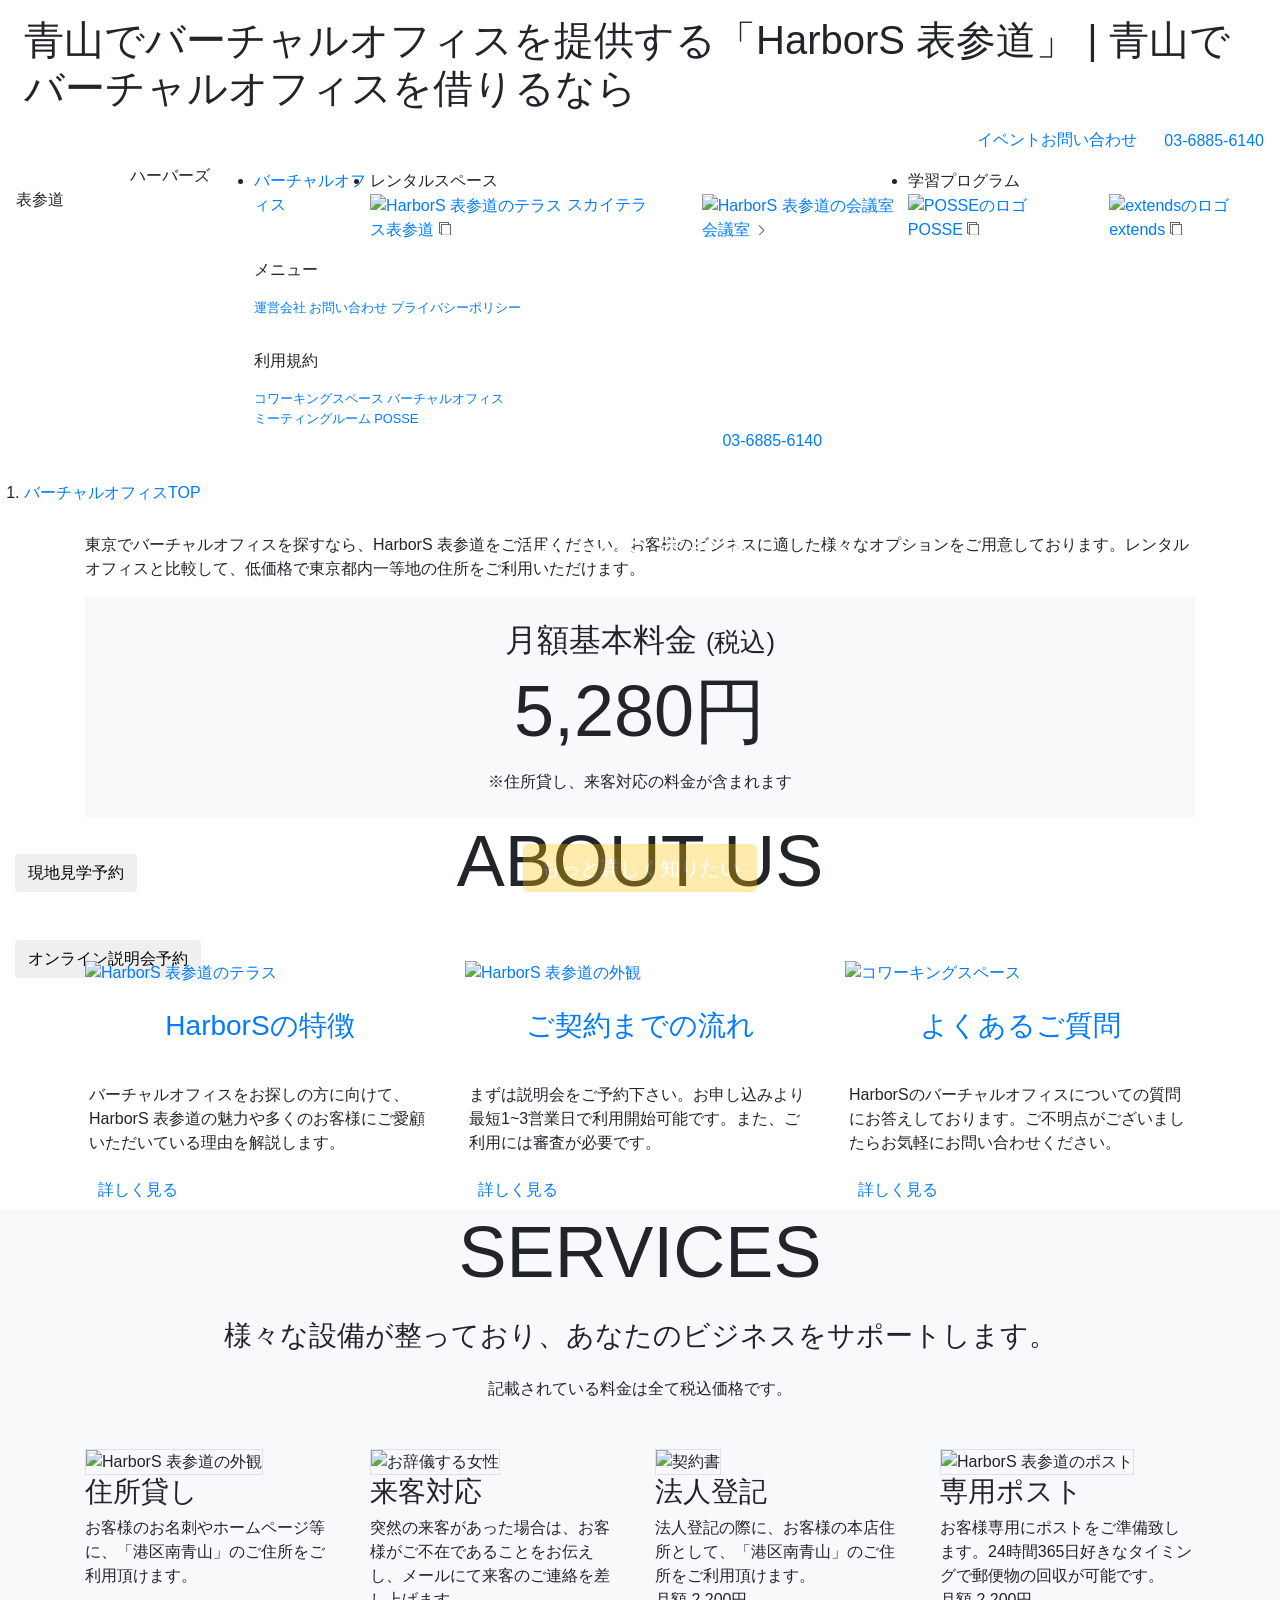
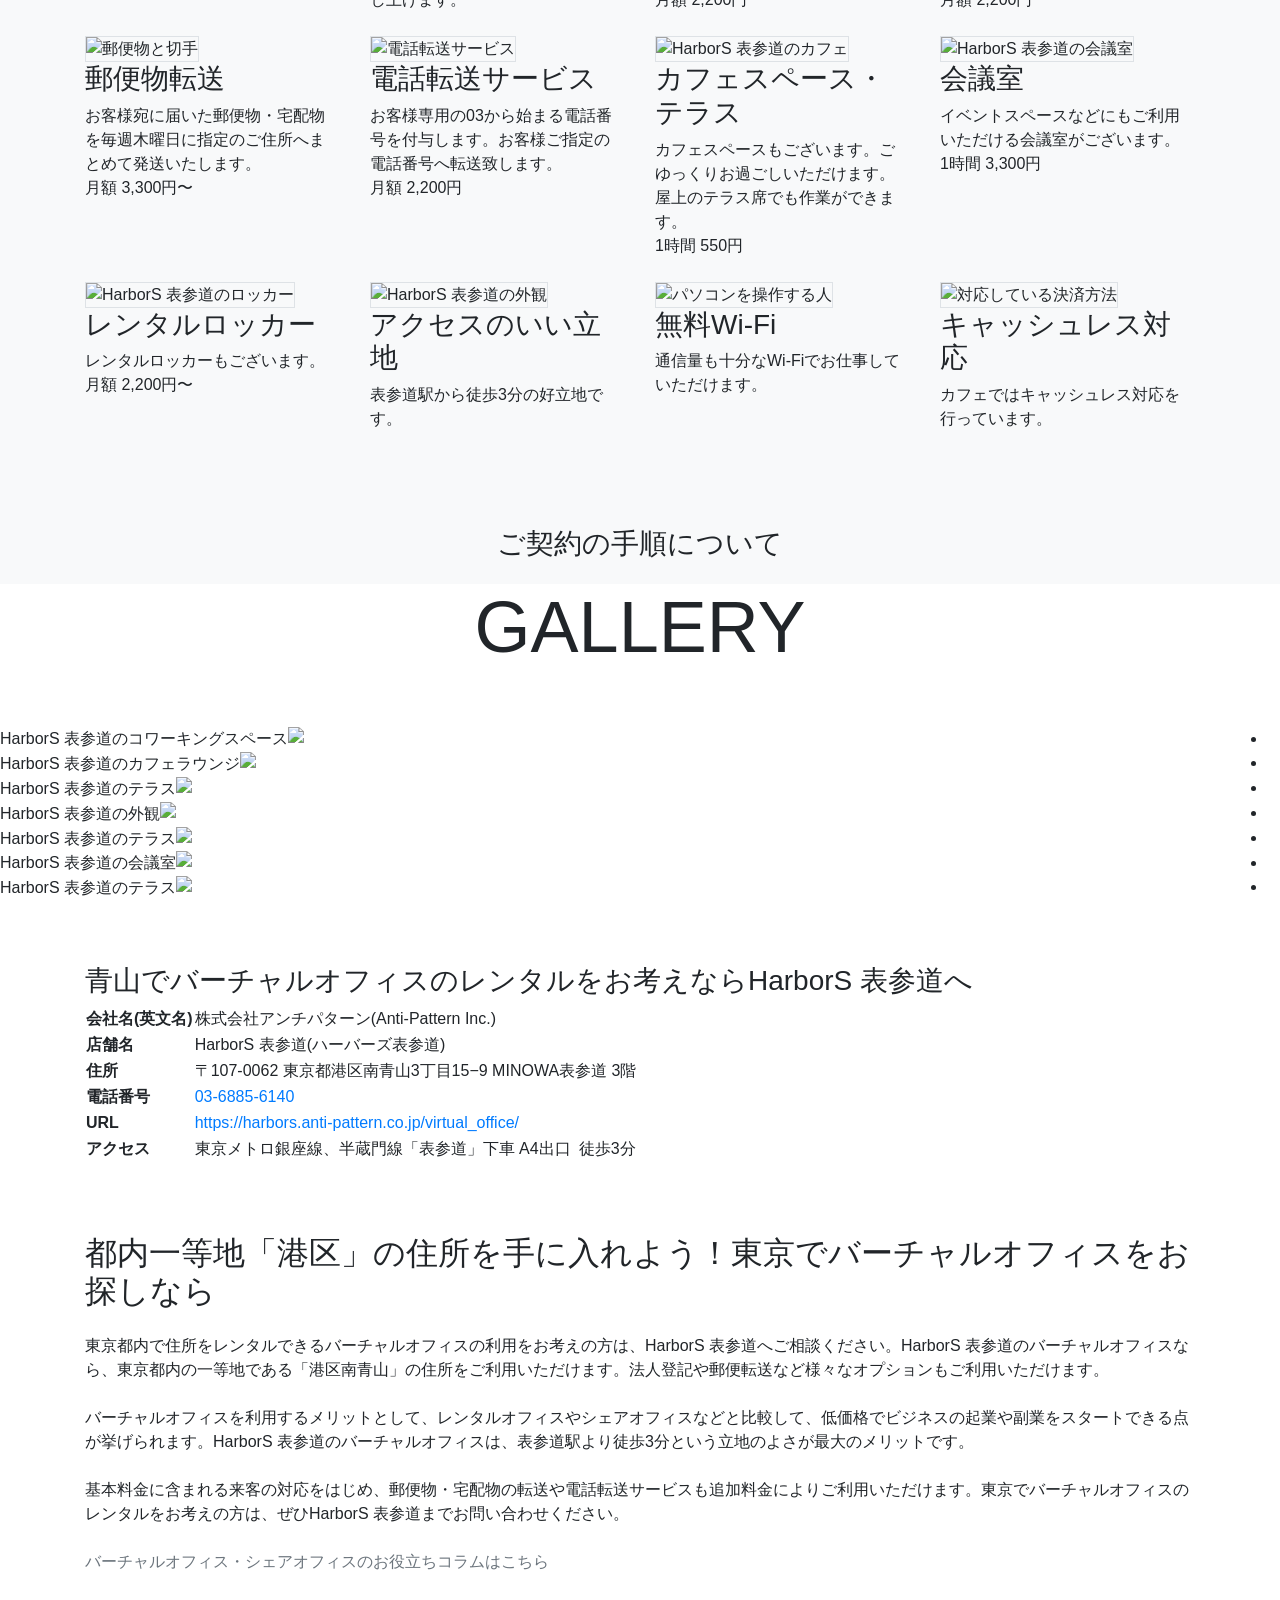
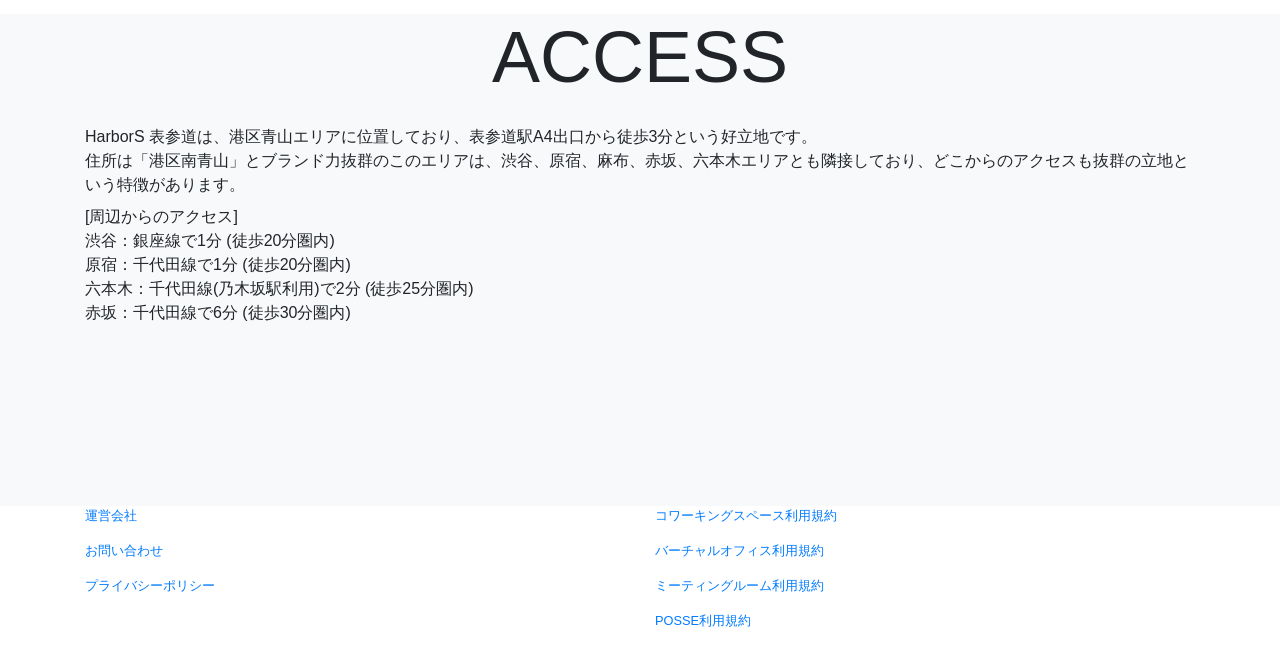
==== docs/virtual_office/index.html @ 0031cee5 "#354 ヘッダーの背景透過" ====
<!DOCTYPE html>
<html>
  <head
    prefix="og: http://ogp.me/ns# fb: http://ogp.me/ns/fb# article: http://ogp.me/ns/article#"
  >
    <meta charset="UTF-8">
    <title>バーチャルオフィスを青山でお探しなら | HarborS 表参道</title>
    <meta
      name="description"
      content="表参道駅から徒歩3分。東京都港区青山という抜群の立地に相応しいお洒落で洗練されたバーチャルオフィス。立地に加え、価格やサービスの豊富さなど総合力の高さでは東京都内でも屈指のバーチャルオフィスであると自負しています。貸し会議室、カフェスペース、テラス席を完備しているため、必要に応じてご利用いただけます。スタッフが常駐しており、住所貸し出し、法人登記、郵便物転送、専用ポスト、カフェ利用、会議室利用、コピー機利用と様々なサービスを提供しています。現地見学に加えオンラインでの説明会も実施中です。"
    >
    <meta
      name="viewport"
      content="width=device-width, initial-scale=1, shrink-to-fit=no"
    >

    <meta name="twitter:card" content="summary_large_image">
    <meta name="twitter:site" content="@harbors_sh">
    <meta
      property="og:url"
      content="https://harbors.anti-pattern.co.jp/virtual_office/"
    >
    <meta
      property="og:title"
      content="バーチャルオフィスを青山でお探しなら | HarborS 表参道"
    >
    <meta property="og:type" content="website">
    <meta
      property="og:description"
      content="表参道駅から徒歩3分。東京都港区青山という抜群の立地に相応しいお洒落で洗練されたバーチャルオフィス。立地に加え、価格やサービスの豊富さなど総合力の高さでは東京都内でも屈指のバーチャルオフィスであると自負しています。貸し会議室、カフェスペース、テラス席を完備しているため、必要に応じてご利用いただけます。スタッフが常駐しており、住所貸し出し、法人登記、郵便物転送、専用ポスト、カフェ利用、会議室利用、コピー機利用と様々なサービスを提供しています。現地見学に加えオンラインでの説明会も実施中です。"
    >
    <meta
      property="og:image"
      content="https://harbors.anti-pattern.co.jp/img/ogimg.png"
    >
    <meta property="fb:app_id" content="621479295258516">
    <!-- スタイルシートはここから -->
    <link
      rel="stylesheet"
      rel="preload"
      type="text/css"
      href="/css/slick.css"
      as="style"
    >
    <link
      rel="stylesheet"
      rel="preload"
      href="https://stackpath.bootstrapcdn.com/bootstrap/4.2.1/css/bootstrap.min.css"
      integrity="sha384-GJzZqFGwb1QTTN6wy59ffF1BuGJpLSa9DkKMp0DgiMDm4iYMj70gZWKYbI706tWS"
      crossorigin="anonymous"
      as="style"
    >
    <link
      rel="stylesheet"
      rel="preload"
      href="https://use.fontawesome.com/releases/v5.5.0/css/all.css"
      integrity="sha384-B4dIYHKNBt8Bc12p+WXckhzcICo0wtJAoU8YZTY5qE0Id1GSseTk6S+L3BlXeVIU"
      crossorigin="anonymous"
      as="style"
    >
    <link rel="stylesheet" rel="preload" href="/css/style.css" as="style">
    <link rel="stylesheet" rel="preload" href="/css/header.css" as="style">
    <link
      rel="stylesheet"
      rel="preload"
      href="https://fonts.googleapis.com/css?family=Comfortaa:500"
      as="font"
    >
    <link
      rel="stylesheet"
      rel="preload"
      href="https://cdnjs.cloudflare.com/ajax/libs/tempusdominus-bootstrap-4/5.0.1/css/tempusdominus-bootstrap-4.min.css"
      as="style"
    >
    <link rel="shortcut icon" href="/img/logo.png">

    <!-- Google Tag Manager -->
    <script>
      (function (w, d, s, l, i) {
        w[l] = w[l] || [];
        w[l].push({ "gtm.start": new Date().getTime(), event: "gtm.js" });
        var f = d.getElementsByTagName(s)[0],
          j = d.createElement(s),
          dl = l != "dataLayer" ? "&l=" + l : "";
        j.async = true;
        j.src = "https://www.googletagmanager.com/gtm.js?id=" + i + dl;
        f.parentNode.insertBefore(j, f);
      })(window, document, "script", "dataLayer", "GTM-NFP7GS5");
    </script>
    <!-- End Google Tag Manager -->

    <!-- Global site tag (gtag.js) - Google Analytics -->
    <script
      async
      src="https://www.googletagmanager.com/gtag/js?id=UA-150157952-1"
    ></script>
    <script>
      window.dataLayer = window.dataLayer || [];
      function gtag() {
        dataLayer.push(arguments);
      }
      gtag("js", new Date());
      gtag("config", "UA-150157952-1");
      gtag("config", "AW-701518947");
      function countClickByGa() {
        gtag("event", "click", {
          event_category: "virtual_office",
          event_label: "open_form",
          value: 1,
        });
      }
    </script>
  </head>

  <body id="top">
    <header id="header">
      <h1 class="h-tit mx-4 mt-0 my-3">
        青山でバーチャルオフィスを提供する「HarborS 表参道」 |
        青山でバーチャルオフィスを借りるなら
      </h1>
      <div class="header-container d-flex justify-content-between ja mx-3">
        <div class="header-left">
          <a href="/" class="d-inline-block">
            <svg id="logo" xmlns="http://www.w3.org/2000/svg" width="109.931" height="53" viewBox="0 0 109.931 53" class="header-logo">
              <g id="レイヤー_1" data-name="レイヤー 1">
                <path id="パス_1" data-name="パス 1" d="M193.611,53.18v3.637H180.747c-1.786,0-3.131.592-3.768,2.353a3.535,3.535,0,0,0,3.266,4.952c2.654.09,5.348,0,8.027.04,4.39.09,7.4,2.835,7.636,6.883.251,4.269-2.508,7.821-6.858,8.057-5.253.286-10.535.065-15.944.065V75.354h6.02c3.08,0,6.156.055,9.231-.04a3.41,3.41,0,0,0,3.366-3.718,3.351,3.351,0,0,0-3.346-3.512c-2.6-.1-5.218,0-7.826-.045-4.952-.06-8-2.95-7.982-7.525,0-4.47,3.236-7.49,8.082-7.525,4.144-.025,8.293,0,12.442,0A2.288,2.288,0,0,1,193.611,53.18Z" transform="translate(-85.993 -26.399)" fill="#fff"/>
                <path id="パス_2" data-name="パス 2" d="M22.807,79.128H18.713V68.171H4.355V79.037H0V53.125H4.169V64.077H18.643v-11h4.164Z" transform="translate(0 -26.45)" fill="#fff"/>
                <path id="パス_3" data-name="パス 3" d="M76.2,19.666,73.86,17.659,89.548,0c6.652,5.855,13.26,11.659,20.017,17.609l-7.856,8.845-2.328-2.007,5.744-6.522-3.406-3.115-5.845,6.522-2.328-2.007,5.81-6.557L95.844,9.733l-5.8,6.472-2.293-2.037L93.5,7.646,89.819,4.39Z" transform="translate(-36.805)" fill="#fff"/>
                <path id="パス_4" data-name="パス 4" d="M98.181,66.33h3.055v8.759a19.176,19.176,0,0,1,2.574-.717,5.554,5.554,0,0,1,6.427,4.841A5.965,5.965,0,0,1,105,86.006c-3.632.4-6.672-1.766-6.783-5.132C98.071,76.1,98.181,71.307,98.181,66.33Zm9.061,13.927a3.01,3.01,0,0,0-3.01-3.09,2.895,2.895,0,0,0-2.97,2.865,2.86,2.86,0,0,0,2.85,3.161,2.92,2.92,0,0,0,3.131-2.935Z" transform="translate(-48.905 -33.053)" fill="#fff"/>
                <path id="パス_5" data-name="パス 5" d="M63.837,93.5c-2.278.161-4.34.391-6.4.421a5.424,5.424,0,0,1-5.679-5.453,6.02,6.02,0,0,1,5.519-6.221c3.467-.271,6.321,1.841,6.522,5.017C63.952,89.291,63.837,91.357,63.837,93.5ZM57.9,91.1a3.012,3.012,0,1,0-3.123-2.9A3.012,3.012,0,0,0,57.9,91.1Z" transform="translate(-25.788 -40.973)" fill="#fff"/>
                <path id="パス_6" data-name="パス 6" d="M132.78,93.949c-3.562,0-6.02-2.333-6.02-5.774a5.95,5.95,0,0,1,6.186-5.935,5.753,5.753,0,0,1,5.975,5.9,6.02,6.02,0,0,1-6.141,5.81Zm3.01-5.87a2.87,2.87,0,0,0-3.01-3.01,3.01,3.01,0,1,0,.03,6.02,2.87,2.87,0,0,0,2.965-3.01Z" transform="translate(-63.166 -40.981)" fill="#fff"/>
                <path id="パス_7" data-name="パス 7" d="M82.169,94.144c0-2.784-.14-5.3.045-7.8.171-2.358,2.077-3.547,5.087-3.361V85.44c-2.077.151-2.182,1.635-2.087,3.341s0,3.311,0,5.2Z" transform="translate(-40.921 -41.341)" fill="#fff"/>
                <path id="パス_8" data-name="パス 8" d="M161.712,83.219v2.463c-1.931,0-2.358,1.169-2.243,2.885s.03,3.582.03,5.519h-2.915c0-2.7-.181-5.363.055-7.982C156.845,83.871,158.952,82.793,161.712,83.219Z" transform="translate(-77.995 -41.423)" fill="#fff"/>
              </g>
            </svg>
          </a>
          <span>ハーバーズ<br class="d-none d-md-block d-lg-none">表参道</span>
        </div>
        <div class="header-right">
          <div class="nav-toggle">
            <span></span>
            <span></span>
            <span></span>
          </div>
          <nav class="nav-menu">
            <ul class="header-upper-right d-md-flex justify-content-end">
              <p class="d-block d-md-none en">Information</p>
              <li class="d-inline d-md-block"><a href="/events/">イベント</a></li>
              <li class="d-none d-md-block"><a href="/contacts/">お問い合わせ</a></li>
              <li class="d-none d-md-block">
                <a href="tel: 0368856140">
                  <svg xmlns="http://www.w3.org/2000/svg" width="18.495" height="18.443" viewBox="0 0 18.495 18.443" class="header-logo mr-1">
                    <g id="tel-icon" transform="translate(-1479.867 -1076.324)" style="isolation: isolate">
                      <g id="グループ_1" data-name="グループ 1" transform="translate(1482.828 1076.824)">
                        <path id="パス_9" data-name="パス 9" d="M1498.5,1089.4a.272.272,0,0,1-.272-.272v-6.015a5.742,5.742,0,1,0-11.485,0v6.015a.272.272,0,1,1-.544,0v-6.015a6.286,6.286,0,1,1,12.573,0v6.015A.272.272,0,0,1,1498.5,1089.4Z" transform="translate(-1486.197 -1076.824)" fill="#fff" stroke="#fff" stroke-width="1"/>
                      </g>
                      <g id="グループ_2" data-name="グループ 2" transform="translate(1480.367 1084.208)">
                        <path id="パス_10" data-name="パス 10" d="M1483.1,1099.5h-1.419a1.316,1.316,0,0,1-1.314-1.314v-2.56a1.315,1.315,0,0,1,1.314-1.314h1.419a.272.272,0,0,1,.272.272v4.645A.272.272,0,0,1,1483.1,1099.5Zm-1.419-4.645a.771.771,0,0,0-.771.77v2.56a.771.771,0,0,0,.771.77h1.147v-4.1Z" transform="translate(-1480.367 -1094.316)" fill="#fff" stroke="#fff" stroke-width="1"/>
                      </g>
                      <g id="グループ_3" data-name="グループ 3" transform="translate(1494.857 1084.208)">
                        <path id="パス_11" data-name="パス 11" d="M1516.381,1099.5h-1.419a.272.272,0,0,1-.272-.272v-4.645a.272.272,0,0,1,.272-.272h1.419a1.315,1.315,0,0,1,1.314,1.314v2.56A1.316,1.316,0,0,1,1516.381,1099.5Zm-1.147-.544h1.147a.771.771,0,0,0,.771-.77v-2.56a.771.771,0,0,0-.771-.77h-1.147Z" transform="translate(-1514.69 -1094.316)" fill="#fff" stroke="#fff" stroke-width="1"/>
                      </g>
                      <g id="グループ_4" data-name="グループ 4" transform="translate(1487.05 1091.911)">
                        <path id="パス_12" data-name="パス 12" d="M1497.375,1114.918a1.178,1.178,0,1,1,1.178-1.178A1.179,1.179,0,0,1,1497.375,1114.918Zm0-1.812a.634.634,0,1,0,.634.634A.635.635,0,0,0,1497.375,1113.106Z" transform="translate(-1496.197 -1112.562)" fill="#fff" stroke="#fff" stroke-width="1"/>
                      </g>
                      <g id="グループ_5" data-name="グループ 5" transform="translate(1482.828 1088.853)">
                        <path id="パス_13" data-name="パス 13" d="M1490.69,1109.825h-.257a4.241,4.241,0,0,1-4.236-4.236.272.272,0,1,1,.544,0,3.7,3.7,0,0,0,3.693,3.692h.257a.272.272,0,1,1,0,.544Z" transform="translate(-1486.197 -1105.317)" fill="#fff" stroke="#fff" stroke-width="1"/>
                      </g>
                    </g>
                  </svg>
                  03-6885-6140
                </a>
              </li>
            </ul>
            <ul class="header-lower-right d-md-flex justify-content-end">
              <p class="d-block d-md-none en">service</p>
              <li>
                <a href="/virtual_office/">
                  バーチャルオフィス
                  <svg xmlns="http://www.w3.org/2000/svg" width="10.607" height="10.606" viewBox="0 0 10.607 10.606" class="d-inline d-md-none">
                    <path id="arrow" d="M7,0V7H0" transform="translate(0 5.303) rotate(-45)" fill="none" stroke="#FFF" stroke-width="1"/>
                  </svg>
                </a>
              </li>
              <li>
                <a class="header-disabled">レンタルスペース</a>
                <div class="speech-bubble triangle-1">
                  <div class="d-flex d-md-block d-xl-flex justify-content-between">
                    <div class="mr-0 mr-xl-5 mb-0 mb-md-4 mb-xl-0">
                      <a href="http://sky-terrace.anti-pattern.co.jp/">
                        <img src="/img/rental_space.jpg" alt="HarborS 表参道のテラス" class="radius">
                        <span>
                          スカイテラス表参道
                          <svg xmlns="http://www.w3.org/2000/svg" width="12" height="13.667" viewBox="0 0 12 13.667" class="link-icon">
                            <g id="link-icon" transform="translate(-1154 -5516)">
                              <g id="長方形_33" data-name="長方形 33" transform="translate(1154 5516)" fill="#fff" stroke="#666" stroke-width="1">
                                <rect width="10" height="11.667" stroke="none"/>
                                <rect x="0.5" y="0.5" width="9" height="10.667" fill="none"/>
                              </g>
                              <g id="長方形_34" data-name="長方形 34" transform="translate(1156 5518)" fill="#fff" stroke="#666" stroke-width="1">
                                <rect width="10" height="11.667" stroke="none"/>
                                <rect x="0.5" y="0.5" width="9" height="10.667" fill="none"/>
                              </g>
                            </g>
                          </svg>
                        </span>
                      </a>
                    </div>
                    <div>
                      <a href="/rooms/">
                        <img src="/img/room-a.png" alt="HarborS 表参道の会議室" class="radius">
                        <span>
                          会議室
                          <svg xmlns="http://www.w3.org/2000/svg" width="10.607" height="10.606" viewBox="0 0 10.607 10.606" class="arrow">
                            <path id="arrow" d="M7,0V7H0" transform="translate(0 5.303) rotate(-45)" fill="none" stroke="#666" stroke-width="1"/>
                          </svg>
                        </span>
                      </a>
                    </div>
                  </div>
                </div>
              </li>
              <li>
                <a class="header-disabled">学習プログラム</a>
                <div class="speech-bubble triangle-2">
                  <div class="d-flex d-md-block d-xl-flex justify-content-between">
                    <div class="mr-0 mr-xl-5 mb-0 mb-md-4 mb-xl-0">
                      <a href="https://posse.anti-pattern.co.jp/">
                        <img src="/img/posseLogotouka.png" alt="POSSEのロゴ" width="280" height="auto" class="radius">
                        <span>
                          POSSE
                            <svg xmlns="http://www.w3.org/2000/svg" width="12" height="13.667" viewBox="0 0 12 13.667" class="link-icon">
                              <g id="link-icon" transform="translate(-1154 -5516)">
                                <g id="長方形_33" data-name="長方形 33" transform="translate(1154 5516)" fill="#fff" stroke="#666" stroke-width="1">
                                  <rect width="10" height="11.667" stroke="none"/>
                                  <rect x="0.5" y="0.5" width="9" height="10.667" fill="none"/>
                                </g>
                                <g id="長方形_34" data-name="長方形 34" transform="translate(1156 5518)" fill="#fff" stroke="#666" stroke-width="1">
                                  <rect width="10" height="11.667" stroke="none"/>
                                  <rect x="0.5" y="0.5" width="9" height="10.667" fill="none"/>
                                </g>
                              </g>
                            </svg>
                        </span>
                      </a>
                    </div>
                    <div>
                      <a href="/extends/">
                        <img src="/img/extendsLogoTouka.png" alt="extendsのロゴ" width="280" height="auto" class="radius">
                        <span>
                          extends
                          <svg xmlns="http://www.w3.org/2000/svg" width="12" height="13.667" viewBox="0 0 12 13.667" class="link-icon">
                            <g id="link-icon" transform="translate(-1154 -5516)">
                              <g id="長方形_33" data-name="長方形 33" transform="translate(1154 5516)" fill="#fff" stroke="#666" stroke-width="1">
                                <rect width="10" height="11.667" stroke="none"/>
                                <rect x="0.5" y="0.5" width="9" height="10.667" fill="none"/>
                              </g>
                              <g id="長方形_34" data-name="長方形 34" transform="translate(1156 5518)" fill="#fff" stroke="#666" stroke-width="1">
                                <rect width="10" height="11.667" stroke="none"/>
                                <rect x="0.5" y="0.5" width="9" height="10.667" fill="none"/>
                              </g>
                            </g>
                          </svg>
                        </span>
                      </a>
                    </div>
                  </div>
                </div>
              </li>
            </ul>

            <ul class="nav-footer">
              <div class="nav-footer-container">
                <p>メニュー</p>
                <p class="small">
                  <a href="https://anti-pattern.co.jp/" target="_blank">運営会社</a>
                  <a href="/contacts/">お問い合わせ</a>
                  <a href="https://anti-pattern.co.jp/legal/privacy/" target="_blank">プライバシーポリシー</a>
                </p>
                <p class="pt-3">利用規約</p>
                <p class="small mb-0">
                  <a href="/terms/harbors/">コワーキングスペース</a>
                  <a href="/terms//virtual_office/">バーチャルオフィス</a><br>
                  <a href="/terms/rooms/">ミーティングルーム</a>
                  <a href="/terms/posse">POSSE</a>
                </p>
              </div>
              <a href="tel:0368856140" class="d-block text-center nav-footer-bottom">
                <svg xmlns="http://www.w3.org/2000/svg" width="18.495" height="18.443" viewBox="0 0 18.495 18.443" class="mr-1">
                  <g id="tel-icon" transform="translate(-1479.867 -1076.324)" style="isolation: isolate">
                    <g id="グループ_1" data-name="グループ 1" transform="translate(1482.828 1076.824)">
                      <path id="パス_9" data-name="パス 9" d="M1498.5,1089.4a.272.272,0,0,1-.272-.272v-6.015a5.742,5.742,0,1,0-11.485,0v6.015a.272.272,0,1,1-.544,0v-6.015a6.286,6.286,0,1,1,12.573,0v6.015A.272.272,0,0,1,1498.5,1089.4Z" transform="translate(-1486.197 -1076.824)" fill="#fff" stroke="#fff" stroke-width="1"/>
                    </g>
                    <g id="グループ_2" data-name="グループ 2" transform="translate(1480.367 1084.208)">
                      <path id="パス_10" data-name="パス 10" d="M1483.1,1099.5h-1.419a1.316,1.316,0,0,1-1.314-1.314v-2.56a1.315,1.315,0,0,1,1.314-1.314h1.419a.272.272,0,0,1,.272.272v4.645A.272.272,0,0,1,1483.1,1099.5Zm-1.419-4.645a.771.771,0,0,0-.771.77v2.56a.771.771,0,0,0,.771.77h1.147v-4.1Z" transform="translate(-1480.367 -1094.316)" fill="#fff" stroke="#fff" stroke-width="1"/>
                    </g>
                    <g id="グループ_3" data-name="グループ 3" transform="translate(1494.857 1084.208)">
                      <path id="パス_11" data-name="パス 11" d="M1516.381,1099.5h-1.419a.272.272,0,0,1-.272-.272v-4.645a.272.272,0,0,1,.272-.272h1.419a1.315,1.315,0,0,1,1.314,1.314v2.56A1.316,1.316,0,0,1,1516.381,1099.5Zm-1.147-.544h1.147a.771.771,0,0,0,.771-.77v-2.56a.771.771,0,0,0-.771-.77h-1.147Z" transform="translate(-1514.69 -1094.316)" fill="#fff" stroke="#fff" stroke-width="1"/>
                    </g>
                    <g id="グループ_4" data-name="グループ 4" transform="translate(1487.05 1091.911)">
                      <path id="パス_12" data-name="パス 12" d="M1497.375,1114.918a1.178,1.178,0,1,1,1.178-1.178A1.179,1.179,0,0,1,1497.375,1114.918Zm0-1.812a.634.634,0,1,0,.634.634A.635.635,0,0,0,1497.375,1113.106Z" transform="translate(-1496.197 -1112.562)" fill="#fff" stroke="#fff" stroke-width="1"/>
                    </g>
                    <g id="グループ_5" data-name="グループ 5" transform="translate(1482.828 1088.853)">
                      <path id="パス_13" data-name="パス 13" d="M1490.69,1109.825h-.257a4.241,4.241,0,0,1-4.236-4.236.272.272,0,1,1,.544,0,3.7,3.7,0,0,0,3.693,3.692h.257a.272.272,0,1,1,0,.544Z" transform="translate(-1486.197 -1105.317)" fill="#fff" stroke="#fff" stroke-width="1"/>
                    </g>
                  </g>
                </svg>
                03-6885-6140
              </a>
            </ul>
          </nav>
        </div>
      </div>
      <!-- パンくずリスト -->
      <div class="breadcrumb d-none d-md-block bg-transparent px-3">
        <ol
          itemscope
          itemtype="https://schema.org/BreadcrumbList"
          class="px-2 mb-0"
        >
          <li
            itemprop="itemListElement"
            itemscope
            itemtype="https://schema.org/ListItem"
            class="breadcrumb-last"
          >
            <a
              href="/virtual_office/"
              itemprop="item"
              class="d-inline-block mb-0 disabled"
              tabindex="-1"
            >
              <span itemprop="name">バーチャルオフィスTOP</span>
            </a>
            <meta itemprop="position" content="1">
          </li>
        </ol>
      </div>
    </header>

    <!-- トップ画像 -->
    <section
      class="
        jumbotron-fluid
        position-relative
        top-image
        virtual-top-image virtual-office
        p-0
      "
    >
      <div class="filter"></div>
      <!-- トップ画像内文字 -->
      <div class="text-white position-absolute top-text container-fluid">
        <div class="row text-center">
          <div class="col-lg-12 mb-4">
            <h2 class="fv-title">
              <span class="fv-harbors">HarborS</span> 表参道<br>
              港区青山の<wbr >バーチャルオフィス<br>
            </h2>
          </div>
          <div class="col-lg-12 mb-4">
            <p class="lead">
              東京都内のブランドエリアで最も人気な一等地「港区」の住所を5,280円(税込)からご利用頂けます。<br>
              法人登記、郵便転送を含む豊富なオプションをお選び頂けます。<br>
            </p>
          </div>
          <div class="col-lg-12">
            <div class="virtual-top-contents mx-auto">
              <div class="d-flex justify-content-between d-block">
                <div class="virtual_circle">
                  <p class="virtual_circle_text font-weight-bold text-center">
                    即日<br><span class="font-weight-bold">見積もり</span>
                  </p>
                </div>
                <div class="virtual_circle">
                  <p class="virtual_circle_text font-weight-bold text-center">
                    <span class="font-weight-bold">施設見学</span><br>可能
                  </p>
                </div>
                <div class="virtual_circle">
                  <p class="virtual_circle_text font-weight-bold text-center">
                    最適な<br><span class="font-weight-bold">プラン提案</span>
                  </p>
                </div>
                <div class="virtual_circle">
                  <p class="virtual_circle_text font-weight-bold text-center">
                    <span class="font-weight-bold">最短入居</span
                    ><br>アドバイス
                  </p>
                </div>
              </div>
            </div>
            <div class="virtual-fv-cv-btn">
              <button
                type="button"
                class="btn btn-sm-lg mt-5 top-button d-block mx-0"
                onclick="countClickByGa();"
                data-toggle="modal"
                data-target="#inquiryFormModal"
                id="site_tour"
              >
                現地<br class="d-block d-md-none">見学予約
              </button>
              <button
                type="button"
                class="btn mt-5 top-button d-block mx-0"
                onclick="countClickByGa();"
                data-toggle="modal"
                data-target="#inquiryFormModal"
                id="online_information_session"
              >
                オンライン<br class="d-block d-md-none">説明会予約
              </button>
            </div>
          </div>
        </div>
      </div>
      <div class="fixed-bottom mb-2 virtual-form-btn text-center">
        <button
          type="button"
          class="
            btn btn-warning btn-lg
            mx-auto
            nowrap
            text-white
            top-button
            d-none d-sm-inline-block
          "
          onclick="countClickByGa();"
          data-toggle="modal"
          data-target="#inquiryFormModal"
          id="toPcInquiryFormModal"
        >
          もっと詳しく知りたい
        </button>
      </div>

      <div
        class="
          fixed-bottom
          mb-0
          d-flex d-sm-none
          mobile-footer mobile-footer-special
        "
      >
        <div>
          <button
            type="button"
            class="btn btn-warning m-0 w-100 nowrap text-white pb-1 pt-2 px-0"
            onclick="countClickByGa();"
            data-toggle="modal"
            data-target="#inquiryFormModal"
          >
            <img
              src="/img/contact.svg"
              alt="お問い合わせ"
              width="25px"
              height="25px"
              class="d-block mb-1 mx-auto"
              id="toSpInquiryFormModal"
            >
            もっと詳しく知りたい
          </button>
        </div>
        <div>
          <a
            href="tel:03-6885-6140"
            class="btn btn-warning m-0 w-100 pb-1 pt-2 px-0 text-white nowrap"
            onclick="ga('send', 'event', 'call', 1);"
          >
            <img
              src="/img/tel.svg"
              alt="電話"
              width="25px"
              height="25px"
              class="d-block mb-1 mx-auto"
            >
            電話で相談をする
          </a>
        </div>
      </div>
    </section>

    <!-- セカンドビュー -->
    <section>
      <div class="container">
        <div class="fv">
          <p>
            東京でバーチャルオフィスを探すなら、HarborS
            表参道をご活用ください。お客様のビジネスに適した様々なオプションをご用意しております。レンタルオフィスと比較して、低価格で東京都内一等地の住所をご利用いただけます。
          </p>
        </div>
        <div class="row">
          <div class="col-md-12">
            <div class="py-4 bg-light text-center monthly-fee">
              <h2 class="mb-0 text-center">
                月額基本料金 <small>(税込)</small>
              </h2>
              <p class="mt-2 display-3 text-center">5,280円</p>
              <p class="mb-0 mx-auto w-75 text-center">
                ※住所貸し、来客対応の料金が含まれます
              </p>
            </div>
          </div>
        </div>
      </div>
    </section>

    <section class="pt-0">
      <div class="container">
        <div>
          <h2 class="display-3 text-center">ABOUT US</h2>
          <div class="row pt-5">
            <div class="col-md-4 mb-5 mb-md-0">
              <div class="about-us">
                <div class="about-us-img mb-3">
                  <a href="/virtual_office/features_of_harbors/">
                    <img
                      src="/img/features_of_harbors1.jpg"
                      alt="HarborS 表参道のテラス"
                      loading="lazy"
                      class="w-100"
                    >
                    <h3 class="text-center px-1 py-4 mb-0">HarborSの特徴</h3>
                  </a>
                </div>
                <p class="px-1">
                  バーチャルオフィスをお探しの方に向けて、HarborS
                  表参道の魅力や多くのお客様にご愛顧いただいている理由を解説します。
                </p>
                <a
                  href="/virtual_office/features_of_harbors/"
                  class="btn about-us-detail"
                  >詳しく見る</a
                >
              </div>
            </div>
            <div class="col-md-4 mb-5 mb-md-0">
              <div class="about-us">
                <div class="about-us-img mb-3">
                  <a href="/virtual_office/flow/">
                    <img
                      src="/img/features_of_harbors2.jpg"
                      alt="HarborS 表参道の外観"
                      loading="lazy"
                      class="w-100"
                    >
                    <h3 class="text-center px-1 py-4 mb-0">ご契約までの流れ</h3>
                  </a>
                </div>
                <p class="px-1">
                  まずは説明会をご予約下さい。お申し込みより最短1~3営業日で利用開始可能です。また、ご利用には審査が必要です。
                </p>
                <a href="/virtual_office/flow/" class="btn about-us-detail"
                  >詳しく見る</a
                >
              </div>
            </div>
            <div class="col-md-4 mb-md-0">
              <div class="about-us">
                <div class="about-us-img mb-3">
                  <a href="/virtual_office/faq/">
                    <img
                      src="/img/features_of_harbors3.jpg"
                      alt="コワーキングスペース"
                      loading="lazy"
                      class="w-100"
                    >
                    <h3 class="text-center px-1 py-4 mb-0">よくあるご質問</h3>
                  </a>
                </div>
                <p class="px-1">
                  HarborSのバーチャルオフィスについての質問にお答えしております。ご不明点がございましたらお気軽にお問い合わせください。
                </p>
                <a href="/virtual_office/faq/" class="btn about-us-detail"
                  >詳しく見る</a
                >
              </div>
            </div>
          </div>
        </div>
      </div>
    </section>
    <!-- Services -->
    <section class="bg-light">
      <div class="container">
        <h2 class="display-3 text-center">SERVICES</h2>
        <h3 class="text-center mb-4 pt-3">
          様々な設備が整っており、あなたのビジネスをサポートします。
        </h3>
        <p class="mb-5 text-center">記載されている料金は全て税込価格です。</p>
        <div class="row services-container">
          <div class="col-12 col-md-4 col-lg-3">
            <div class="service-card mb-4">
              <img
                src="/img/office2.jpg"
                alt="HarborS 表参道の外観"
                loading="lazy"
                class="border service-img"
              >
              <div class="service-text">
                <h3 class="service-text-title">住所貸し</h3>
                <p class="service-text-description">
                  お客様のお名刺やホームページ等に、「港区南青山」のご住所をご利用頂けます。
                </p>
              </div>
            </div>
          </div>
          <div class="col-12 col-md-4 col-lg-3">
            <div class="service-card mb-4">
              <img
                src="/img/raikyaku.jpg"
                alt="お辞儀する女性"
                loading="lazy"
                class="border service-img"
              >
              <div class="service-text">
                <h3 class="service-text-title">来客対応</h3>
                <p class="service-text-description">
                  突然の来客があった場合は、お客様がご不在であることをお伝えし、メールにて来客のご連絡を差し上げます。
                </p>
              </div>
            </div>
          </div>
          <div class="col-12 col-md-4 col-lg-3">
            <div class="service-card mb-4">
              <img
                src="/img/touki.jpg"
                alt="契約書"
                loading="lazy"
                class="border service-img"
              >
              <div class="service-text">
                <h3 class="service-text-title">法人登記</h3>
                <p class="service-text-description">
                  法人登記の際に、お客様の本店住所として、「港区南青山」のご住所をご利用頂けます。<br>
                  月額 2,200円
                </p>
              </div>
            </div>
          </div>
          <div class="col-12 col-md-4 col-lg-3">
            <div class="service-card mb-4">
              <img
                src="/img/rocker2.jpg"
                alt="HarborS 表参道のポスト"
                loading="lazy"
                class="border service-img"
              >
              <div class="service-text">
                <h3 class="service-text-title">専用ポスト</h3>
                <p class="service-text-description">
                  お客様専用にポストをご準備致します。24時間365日好きなタイミングで郵便物の回収が可能です。<br>
                  月額 2,200円
                </p>
              </div>
            </div>
          </div>
          <div class="col-12 col-md-4 col-lg-3">
            <div class="service-card mb-4">
              <img
                src="/img/mail.png"
                alt="郵便物と切手"
                loading="lazy"
                class="border service-img"
              >
              <div class="service-text">
                <h3 class="service-text-title">郵便物転送</h3>
                <p class="service-text-description">
                  お客様宛に届いた郵便物・宅配物を毎週木曜日に指定のご住所へまとめて発送いたします。<br>
                  月額 3,300円〜
                </p>
              </div>
            </div>
          </div>
          <div class="col-12 col-md-4 col-lg-3">
            <div class="service-card mb-4">
              <img
                src="/img/tensou.jpg"
                alt="電話転送サービス"
                loading="lazy"
                class="border service-img"
              >
              <div class="service-text">
                <h3 class="service-text-title">電話転送サービス</h3>
                <p class="service-text-description">
                  お客様専用の03から始まる電話番号を付与します。お客様ご指定の電話番号へ転送致します。<br>
                  月額 2,200円
                </p>
              </div>
            </div>
          </div>
          <div class="col-12 col-md-4 col-lg-3">
            <div class="service-card mb-4">
              <img
                src="/img/cafe_terrace.jpg"
                alt="HarborS 表参道のカフェ"
                loading="lazy"
                class="border service-img"
              >
              <div class="service-text">
                <h3 class="service-text-title">カフェスペース・テラス</h3>
                <p class="service-text-description">
                  カフェスペースもございます。ごゆっくりお過ごしいただけます。屋上のテラス席でも作業ができます。<br>
                  1時間 550円
                </p>
              </div>
            </div>
          </div>
          <div class="col-12 col-md-4 col-lg-3">
            <div class="service-card mb-4">
              <img
                src="/img/seminarroom.jpg"
                alt="HarborS 表参道の会議室"
                loading="lazy"
                class="border service-img"
              >
              <div class="service-text">
                <h3 class="service-text-title">会議室</h3>
                <p class="service-text-description">
                  イベントスペースなどにもご利用いただける会議室がございます。<br>
                  1時間 3,300円
                </p>
              </div>
            </div>
          </div>
          <div class="col-12 col-md-4 col-lg-3">
            <div class="service-card mb-4">
              <img
                src="/img/rocker.jpg"
                alt="HarborS 表参道のロッカー"
                loading="lazy"
                class="border service-img"
              >
              <div class="service-text">
                <h3 class="service-text-title">レンタルロッカー</h3>
                <p class="service-text-description">
                  レンタルロッカーもございます。<br>
                  月額 2,200円〜
                </p>
              </div>
            </div>
          </div>
          <div class="col-12 col-md-4 col-lg-3">
            <div class="service-card mb-4">
              <img
                src="/img/office.png"
                alt="HarborS 表参道の外観"
                loading="lazy"
                class="border service-img"
              >
              <div class="service-text">
                <h3 class="service-text-title">アクセスのいい立地</h3>
                <p class="service-text-description">
                  表参道駅から徒歩3分の好立地です。
                </p>
              </div>
            </div>
          </div>
          <div class="col-12 col-md-4 col-lg-3">
            <div class="service-card mb-4">
              <img
                src="/img/wifi.jpg"
                alt="パソコンを操作する人"
                loading="lazy"
                class="border service-img"
              >
              <div class="service-text">
                <h3 class="service-text-title">無料Wi-Fi</h3>
                <p class="service-text-description">
                  通信量も十分なWi-Fiでお仕事していただけます。
                </p>
              </div>
            </div>
          </div>
          <div class="col-12 col-md-4 col-lg-3">
            <div class="service-card mb-4">
              <img
                src="/img/cashless.png"
                alt="対応している決済方法"
                loading="lazy"
                class="border service-img"
              >
              <div class="service-text">
                <h3 class="service-text-title">キャッシュレス対応</h3>
                <p class="service-text-description">
                  カフェではキャッシュレス対応を行っています。
                </p>
              </div>
            </div>
          </div>
        </div>
        <div class="row">
          <div class="col-md-6 offset-md-3">
            <div class="text-center py-4 mt-5 flow-button">
              <h3 class="mb-0 text-center">ご契約の手順について</h3>
              <a href="/virtual_office/flow/"></a>
            </div>
          </div>
        </div>
      </div>
    </section>

    <!-- Gallery -->
    <section>
      <div class="container">
        <h2 class="display-3 text-center">GALLERY</h2>
      </div>
      <div class="right-container pt-5">
        <ul class="space-slider" dir="rtl">
          <li>
            <img
              src="/img/slider1.jpg"
              alt="HarborS 表参道のコワーキングスペース"
              width="360"
              height="360"
            >
          </li>
          <li>
            <img
              src="/img/slider2.jpg"
              alt="HarborS 表参道のカフェラウンジ"
              width="360"
              height="360"
            >
          </li>
          <li>
            <img
              src="/img/slider3.jpg"
              alt="HarborS 表参道のテラス"
              width="360"
              height="360"
            >
          </li>
          <li>
            <img
              src="/img/slider4.jpg"
              alt="HarborS 表参道の外観"
              width="360"
              height="360"
            >
          </li>
          <li>
            <img
              src="/img/slider5.jpg"
              alt="HarborS 表参道のテラス"
              width="360"
              height="360"
            >
          </li>
          <li>
            <img
              src="/img/slider6.jpg"
              alt="HarborS 表参道の会議室"
              width="360"
              height="360"
            >
          </li>
          <li>
            <img
              src="/img/slider7.jpg"
              alt="HarborS 表参道のテラス"
              width="360"
              height="360"
            >
          </li>
        </ul>
      </div>
    </section>

    <!-- コラム -->
    <section>
      <div class="container">
        <div class="l-container">
          <div class="c-nap pt-5">
            <h3 class="u-mb20">
              青山でバーチャルオフィスのレンタルをお考えならHarborS 表参道へ
            </h3>
            <table class="c-table">
              <tr>
                <th class="u-p15">会社名(英文名)</th>
                <td class="u-p15">株式会社アンチパターン(Anti-Pattern Inc.)</td>
              </tr>
              <tr>
                <th class="u-p15">店舗名</th>
                <td class="u-p15">HarborS 表参道(ハーバーズ表参道)</td>
              </tr>
              <tr>
                <th class="u-p15">住所</th>
                <td class="u-p15">
                  〒107-0062 東京都港区南青山3丁目15−9 MINOWA表参道 3階
                </td>
              </tr>
              <tr>
                <th class="u-p15">電話番号</th>
                <td class="u-p15"><a href="tel:0368856140">03-6885-6140</a></td>
              </tr>
              <tr>
                <th class="u-p15">URL</th>
                <td class="u-p15">
                  <a href="/virtual_office/"
                    >https://harbors.anti-pattern.co.jp/virtual_office/</a
                  >
                </td>
              </tr>
              <tr>
                <th class="u-p15">アクセス</th>
                <td class="u-p15">
                  東京メトロ銀座線、半蔵門線「表参道」下車 A4出口 徒歩3分
                </td>
              </tr>
            </table>
          </div>
        </div>
      </div>

      <div class="container mt-5 py-4 column-container text_area">
        <h2 class="mb-4">
          都内一等地「港区」の住所を手に入れよう！東京でバーチャルオフィスをお探しなら
        </h2>
        <p>
          東京都内で住所をレンタルできるバーチャルオフィスの利用をお考えの方は、HarborS
          表参道へご相談ください。HarborS
          表参道のバーチャルオフィスなら、東京都内の一等地である「港区南青山」の住所をご利用いただけます。法人登記や郵便転送など様々なオプションもご利用いただけます。<br><br>
          バーチャルオフィスを利用するメリットとして、レンタルオフィスやシェアオフィスなどと比較して、低価格でビジネスの起業や副業をスタートできる点が挙げられます。HarborS
          表参道のバーチャルオフィスは、表参道駅より徒歩3分という立地のよさが最大のメリットです。<br><br>
          基本料金に含まれる来客の対応をはじめ、郵便物・宅配物の転送や電話転送サービスも追加料金によりご利用いただけます。東京でバーチャルオフィスのレンタルをお考えの方は、ぜひHarborS
          表参道までお問い合わせください。
        </p>

        <div class="row mt-4">
          <div class="col-md-12">
            <p>
              <a
                href="/virtual_office/columns/"
                class="text-secondary text-link"
                >バーチャルオフィス・シェアオフィスのお役立ちコラムはこちら</a
              >
            </p>
          </div>
        </div>
      </div>
    </section>

    <!-- アクセス -->
    <section class="bg-light" id="access">
      <div class="container text-center">
        <h2 class="display-3 pb-3">ACCESS</h2>
        <div class="mb-4 text-left">
          <p class="mb-0">
            HarborS
            表参道は、港区青山エリアに位置しており、表参道駅A4出口から徒歩3分という好立地です。<br>
            住所は「港区南青山」とブランド力抜群のこのエリアは、渋谷、原宿、麻布、赤坂、六本木エリアとも隣接しており、どこからのアクセスも抜群の立地という特徴があります。
          </p>
          <p class="mt-2 mb-0">[周辺からのアクセス]</p>
          <p class="mb-0">渋谷：銀座線で1分 (徒歩20分圏内)</p>
          <p class="mb-0">原宿：千代田線で1分 (徒歩20分圏内)</p>
          <p class="mb-0">六本木：千代田線(乃木坂駅利用)で2分 (徒歩25分圏内)</p>
          <p class="mb-0">赤坂：千代田線で6分 (徒歩30分圏内)</p>
        </div>

        <!-- 地図 -->
        <iframe
          class="map border-0"
          src="https://www.google.com/maps/embed?pb=!1m18!1m12!1m3!1d12965.99080382981!2d139.7061736147836!3d35.664745284378995!2m3!1f0!2f0!3f0!3m2!1i1024!2i768!4f13.1!3m3!1m2!1s0x60188b8a9122f1cd%3A0xcfe4aad9a0735cb8!2zSGFyYm9yUyDooajlj4LpgZMo44OP44O844OQ44O844K66KGo5Y-C6YGTKQ!5e0!3m2!1sja!2sjp!4v1589869377967!5m2!1sja!2sjp"
          loading="lazy"
          allowfullscreen=""
        ></iframe>
      </div>
    </section>

    <!-- フッター -->
    <footer>
      <div class="container small">
        <div class="row">
          <div class="col-md-6 footer-menus">
            <p><a href="https://anti-pattern.co.jp">運営会社</a></p>
            <p>
              <a href="/contacts/">お問い合わせ</a>
            </p>
            <p>
              <a href="https://anti-pattern.co.jp/legal/privacy/"
                >プライバシーポリシー</a
              >
            </p>
          </div>
          <div class="col-md-6 footer-menus">
            <p><a href="/terms/harbors/">コワーキングスペース利用規約</a></p>
            <p>
              <a href="/terms/virtual_office/">バーチャルオフィス利用規約</a>
            </p>
            <p><a href="/terms/rooms/">ミーティングルーム利用規約</a></p>
            <p><a href="/terms/posse/">POSSE利用規約</a></p>
          </div>
        </div>
      </div>
      <p class="text-center mb-0 copyright">
        <small class="text-white">2020 &copy; Anti-Pattern Inc.</small>
      </p>
    </footer>

    <!-- Modal -->
    <div
      class="modal fade"
      id="inquiryFormModal"
      tabindex="-1"
      role="dialog"
      aria-labelledby="inquiryFormModalCenterTitle"
      aria-hidden="true"
    >
      <div class="modal-dialog modal-dialog-centered" role="document">
        <div class="modal-content">
          <div class="modal-header">
            <h5 class="modal-title" id="inquiryFormModalTitle">
              <nobr>バーチャルオフィスに関する<wbr >お問い合わせ</nobr>
            </h5>
            <button
              type="button"
              class="close"
              data-dismiss="modal"
              aria-label="Close"
            >
              <span aria-hidden="true">&times;</span>
            </button>
          </div>
          <div class="modal-body">
            <form id="inquiryForm">
              <div class="form-group">
                <label for="">お名前</label><span class="bg-danger text-white ml-2 px-2 py-1 small rounded-pill">必須</span>
                <input
                  type="text"
                  class="form-control"
                  name="name"
                  aria-describedby=""
                  placeholder=""
                  required
                >
              </div>
              <div class="form-group">
                <label for="exampleInputEmail1">メールアドレス</label
                ><span class="bg-danger text-white ml-2 px-2 py-1 small rounded-pill">必須</span>
                <input
                  type="email"
                  class="form-control"
                  name="mail"
                  id=""
                  aria-describedby=""
                  placeholder=""
                  required
                >
              </div>
              <div class="form-group">
                <label for="">電話番号</label><span class="bg-danger text-white ml-2 px-2 py-1 small rounded-pill">必須</span>
                <input
                  type="tel"
                  class="form-control"
                  name="tel"
                  aria-describedby=""
                  placeholder=""
                  required
                >
              </div>
              <div class="form-group">
                <label for="">お問い合わせ目的</label
                ><span class="bg-danger text-white ml-2 px-2 py-1 small rounded-pill">必須</span>
                <select class="form-control" name="contact_type" required>
                  <option></option>
                  <option value="1">オンライン説明会を予約したい</option>
                  <option value="2">現地の見学説明会を予約したい</option>
                  <option value="3">資料を送付してほしい</option>
                </select>
              </div>
              <div
                class="form-group"
                id="form_preferred_visit_date"
                style="display: none"
              >
                <label for="preferred_visit_date">説明会ご希望日</label>
                <div
                  class="input-group date"
                  id="preferred_visit_date"
                  data-target-input="nearest"
                >
                  <input
                    type="text"
                    name="preferred_visit_date"
                    class="form-control datetimepicker-input"
                    data-target="#preferred_visit_date"
                  >
                  <div
                    class="input-group-append"
                    data-target="#preferred_visit_date"
                    data-toggle="datetimepicker"
                  >
                    <div class="input-group-text">
                      <i class="fa fa-calendar"></i>
                    </div>
                  </div>
                </div>
              </div>
              <div
                class="form-group"
                id="form_preferred_visit_time"
                style="display: none"
              >
                <label for="preferred_visit_time">説明会開始時刻</label>
                <select class="form-control" name="preferred_visit_time">
                  <option></option>
                  <option value="11:00">11:00~12:00</option>
                  <option value="12:00">12:00~13:00</option>
                  <option value="13:00">13:00~14:00</option>
                  <option value="14:00">14:00~15:00</option>
                  <option value="15:00">15:00~16:00</option>
                  <option value="16:00">16:00~17:00</option>
                  <option value="17:00">17:00~18:00</option>
                  <option value="18:00">18:00~19:00</option>
                  <option value="19:00">19:00~20:00</option>
                </select>
                <div class="preferred_visit_note">
                  <p class="small">※説明会は1時間程度になります</p>
                </div>
              </div>
              <div class="form-group">
                <label for="">その他ご要望</label>
                <textarea
                  class="form-control"
                  name="remarks"
                  id=""
                  rows="3"
                ></textarea>
              </div>
              <button
                type="submit"
                class="btn btn-primary w-100 py-2"
                id="send_button"
              >
                送信する
              </button>
              <div class="modal-footer">
                <p class="small">
                  HarborSは、株式会社アンチパターンが運営する、南青山のバーチャルオフィスです。
                </p>
              </div>
              <input
                type="hidden"
                name="sheetName"
                value="バーチャルオフィス会員"
              >
            </form>
            <div id="thanksMessage" style="display: none">
              <p>
                お問い合わせありがとうございました。<br>当からご連絡させていただきますのでお待ちください。
              </p>
              <p>
                HarborSは、「LINE（ライン）」にて情報配信中！！<br>
                友だち登録いただくと、お得なイベント情報や新しいサービス情報をお届けします♪<br>
                また、説明会を予約していただいた方には、<br>
                説明会開始時間のリマインドなどもさせていただきます。
              </p>
              <a href="https://lin.ee/uOuueAH"
                ><img
                  src="https://scdn.line-apps.com/n/line_add_friends/btn/ja.png"
                  alt="友だち追加"
                  height="36"
                  border="0"
              ></a>
            </div>
            <div id="errorMessage" style="display: none">
              <p style="color: red">
                予期せぬエラーが発生しました。<br>変申し訳ございませんが、別途<a
                  style="color: red; text-decoration-line: underline"
                  href="/contacts/"
                  >お問い合わせフォーム</a
                >か<a
                  href="tel:0368856140"
                  style="color: red; text-decoration-line: underline"
                  >お電話(03-6885-6140)</a
                >へお問い合わせくださいませ。
              </p>
            </div>
            <div id="reservedErrorMessage" style="display: none">
              <p style="color: red">
                ご希望の日時でご予約が取れませんでした。<br>変申し訳ございませんが、別の日時で再度予約をお願いいたします。
              </p>
            </div>
          </div>
        </div>
      </div>
    </div>

    <!-- javascript はここから -->
    <script src="https://ajax.googleapis.com/ajax/libs/jquery/3.4.1/jquery.min.js"></script>
    <script
      src="https://cdnjs.cloudflare.com/ajax/libs/popper.js/1.14.3/umd/popper.min.js"
      integrity="sha384-ZMP7rVo3mIykV+2+9J3UJ46jBk0WLaUAdn689aCwoqbBJiSnjAK/l8WvCWPIPm49"
      crossorigin="anonymous"
    ></script>
    <script
      src="https://stackpath.bootstrapcdn.com/bootstrap/4.1.3/js/bootstrap.min.js"
      integrity="sha384-ChfqqxuZUCnJSK3+MXmPNIyE6ZbWh2IMqE241rYiqJxyMiZ6OW/JmZQ5stwEULTy"
      crossorigin="anonymous"
    ></script>
    <script
      src="https://cdnjs.cloudflare.com/ajax/libs/moment.js/2.22.2/moment.min.js"
      type="text/javascript"
    ></script>
    <script
      src="https://cdnjs.cloudflare.com/ajax/libs/moment.js/2.22.2/locale/ja.js"
      type="text/javascript"
    ></script>
    <script
      type="text/javascript"
      src="https://cdnjs.cloudflare.com/ajax/libs/tempusdominus-bootstrap-4/5.0.1/js/tempusdominus-bootstrap-4.min.js"
    ></script>
    <script type="text/javascript" src="/js/slick.min.js"></script>
    <script src="/js/common.js"></script>
    <script src="/js/virtual_form.js"></script>
    <script src="/js/header.js"></script>

    <script>
      $(function () {
        var formBtn = $(".virtual-form-btn");
        formBtn.hide();

        $(window).scroll(function () {
          if ($(this).scrollTop() > 500) {
            formBtn.fadeIn();
          } else {
            formBtn.fadeOut();
          }
        });

        $("#site_tour").click(function () {
          $('[name="contact_type"]').val("2");
          $("#form_preferred_visit_date").show();
          if (
            $('[name="preferred_visit_time"]').children('option[value="20:00"]')
              .length == 1
          ) {
            $('[name="preferred_visit_time"]')
              .children('option[value="20:00"]')
              .remove();
          }
        });

        $("#online_information_session").click(function () {
          $('[name="contact_type"]').val("1");
          $("#form_preferred_visit_date").show();     
          if (
            $('[name="preferred_visit_time"]').children('option[value="20:00"]')
              .length == 0
          ) {
            $('[name="preferred_visit_time"]').append(
              '<option value="20:00">20:00~21:00</option>'
            );
          }
        });

        $("#toPcInquiryFormModal, #toSpInquiryFormModal").click(function () {
          $('[name="contact_type"]').val("");
          $("#form_preferred_visit_date").hide();
          $("#form_preferred_visit_time").hide();
        });
      });

      $(".space-slider").slick({
        infinite: true,
        speed: 500,
        slidesToShow: 3.5,
        rtl: true,
        nextArrow:
          '<div class="prev"><img src="/img/slider-prev.svg" alt=""></div>',
        prevArrow:
          '<div class="next"><img src="/img/slider-next.svg" alt=""></div>',

        responsive: [
          {
            breakpoint: 768,
            settings: {
              slidesToShow: 2.5,
            },
          },
          {
            breakpoint: 380,
            settings: {
              slidesToShow: 2,
            },
          },
        ],
      });
    </script>
    <!-- Google Tag Manager (noscript) -->
    <noscript
      ><iframe
        src="https://www.googletagmanager.com/ns.html?id=GTM-NFP7GS5"
        height="0"
        width="0"
        style="display: none; visibility: hidden"
      ></iframe
    ></noscript>
    <!-- End Google Tag Manager (noscript) -->
  </body>
</html>
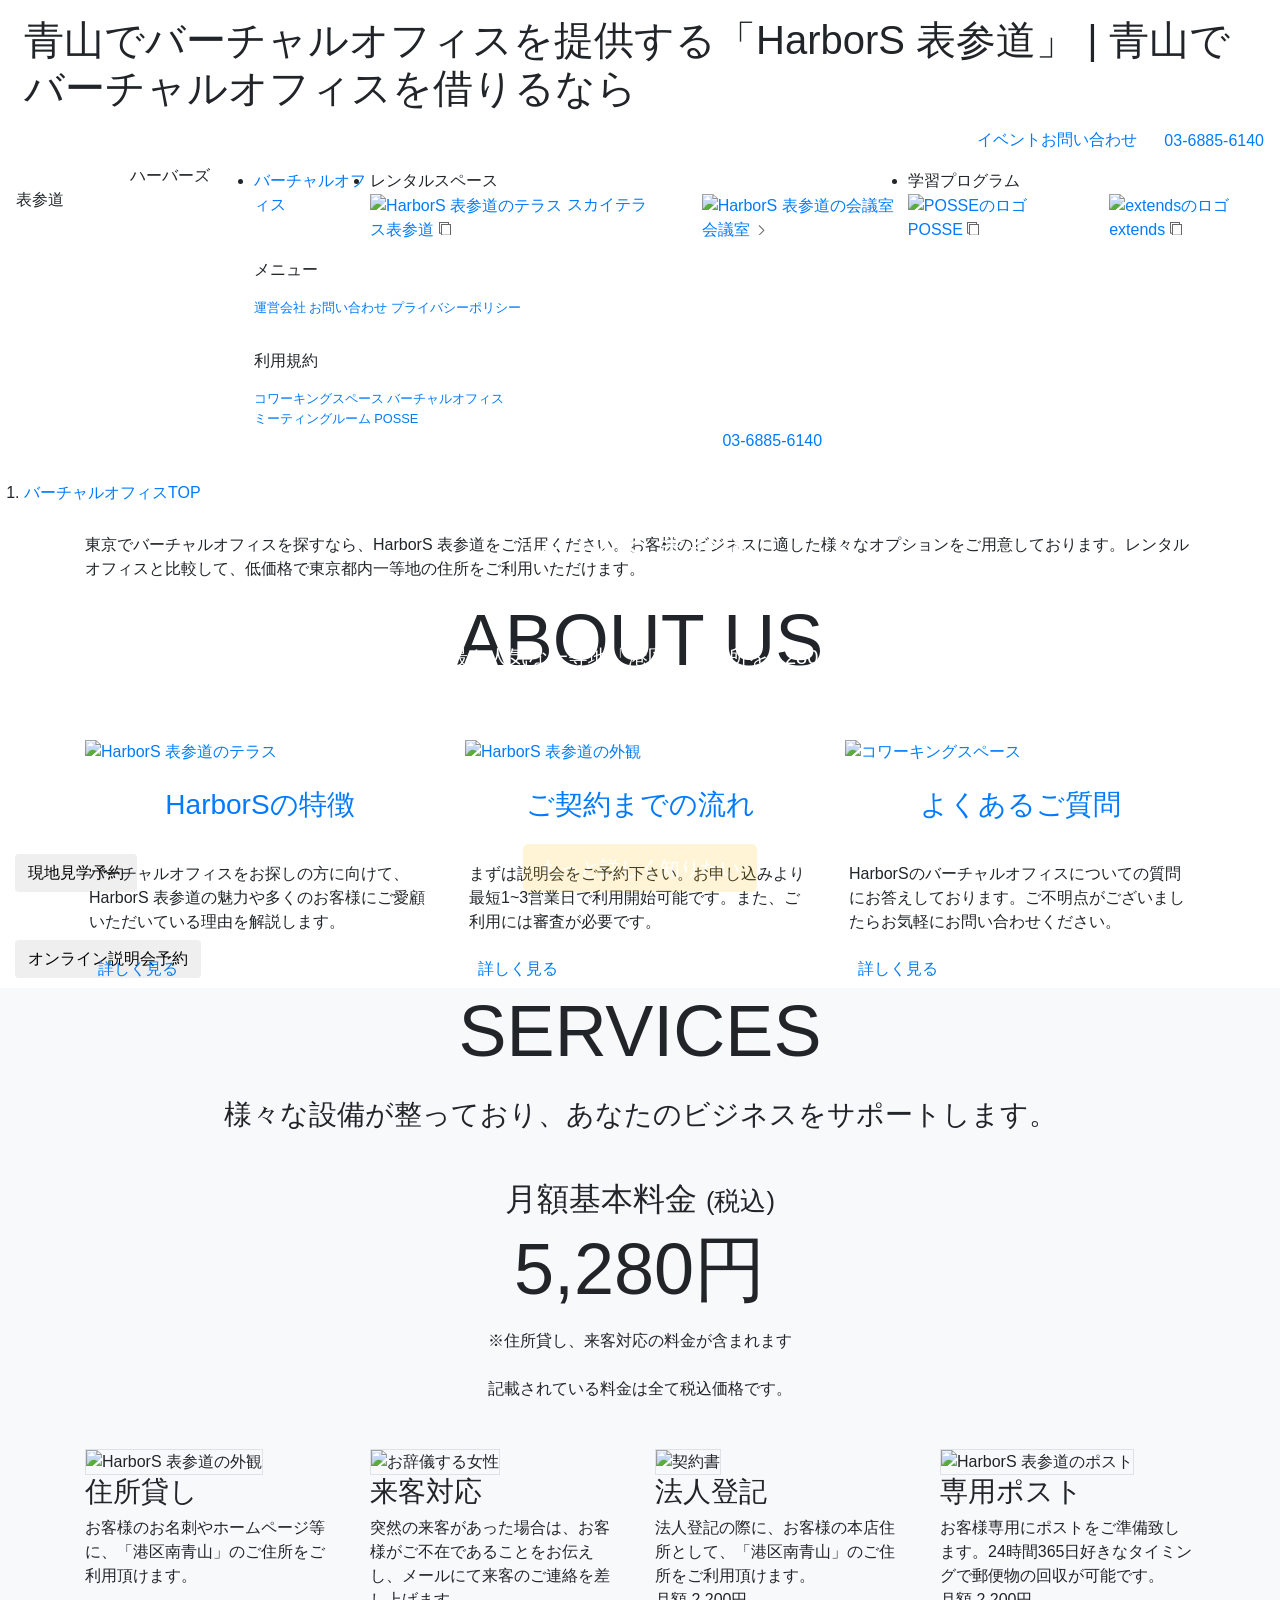
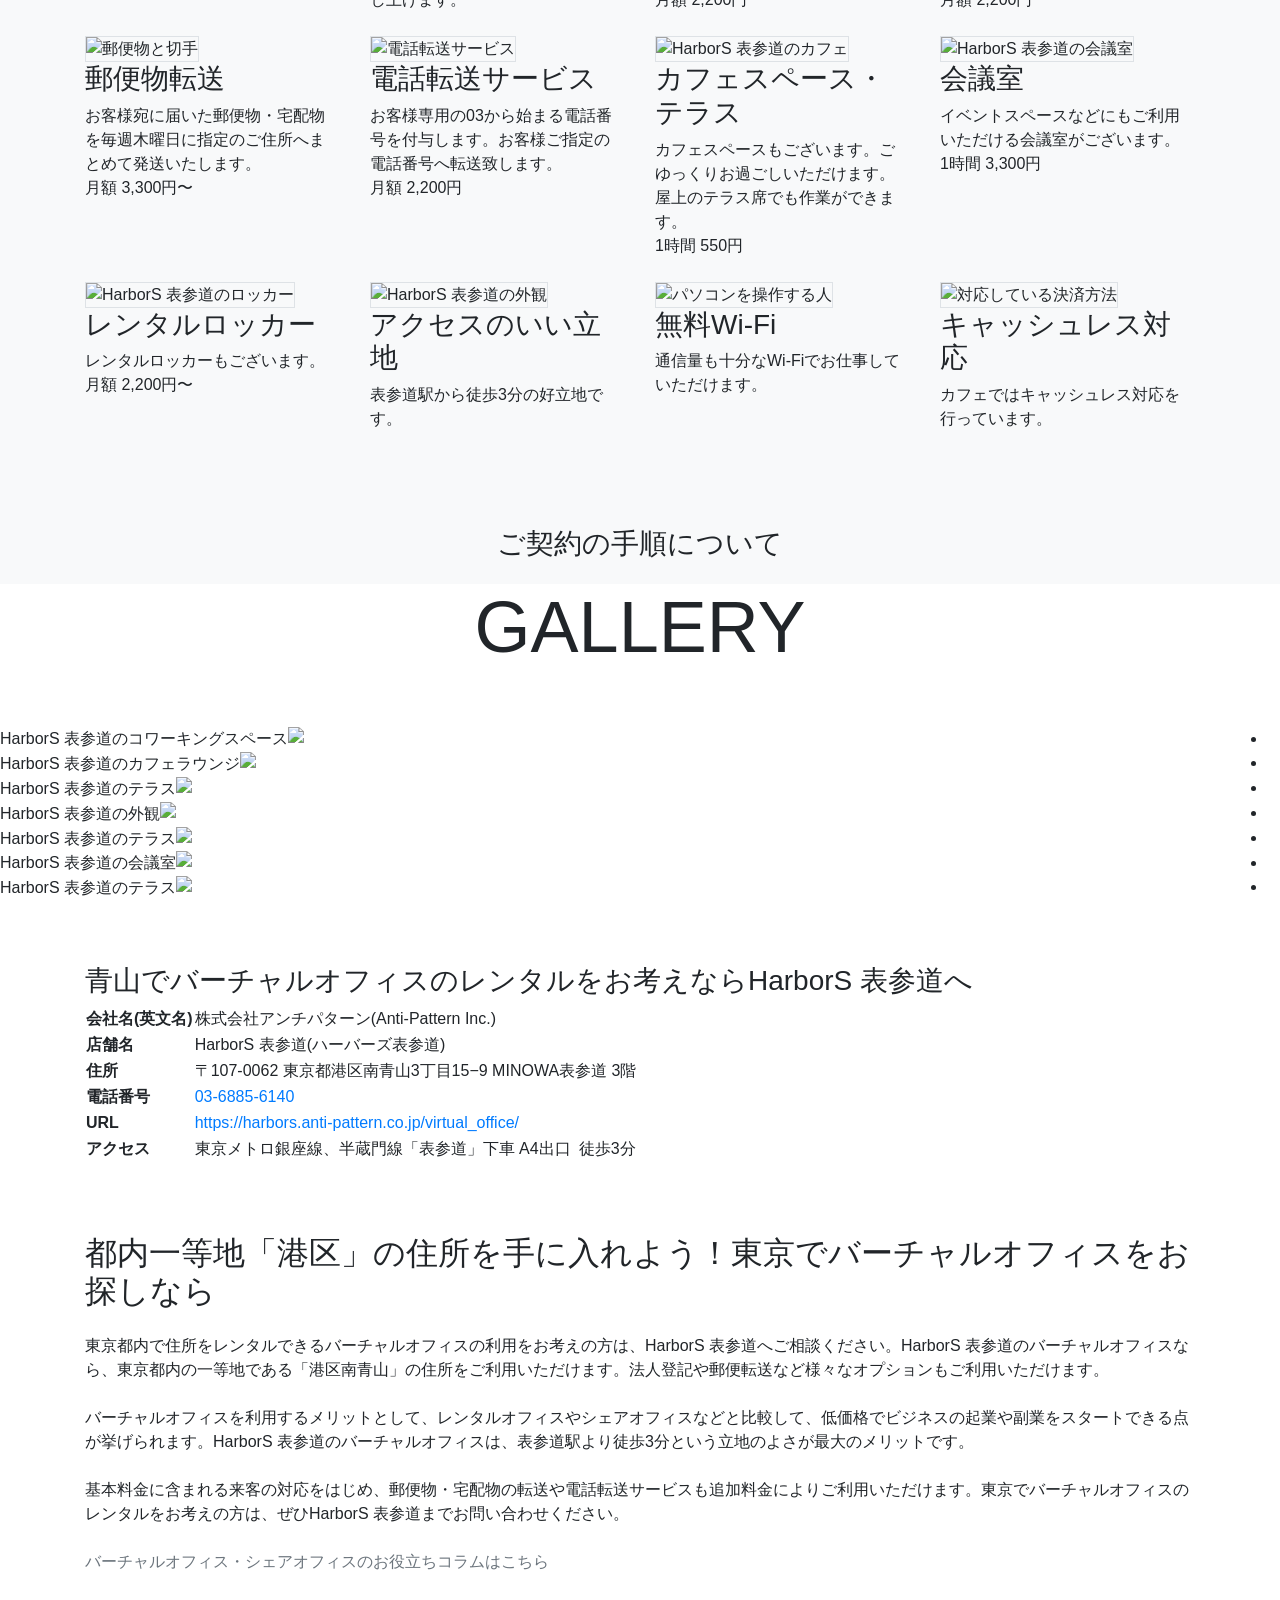
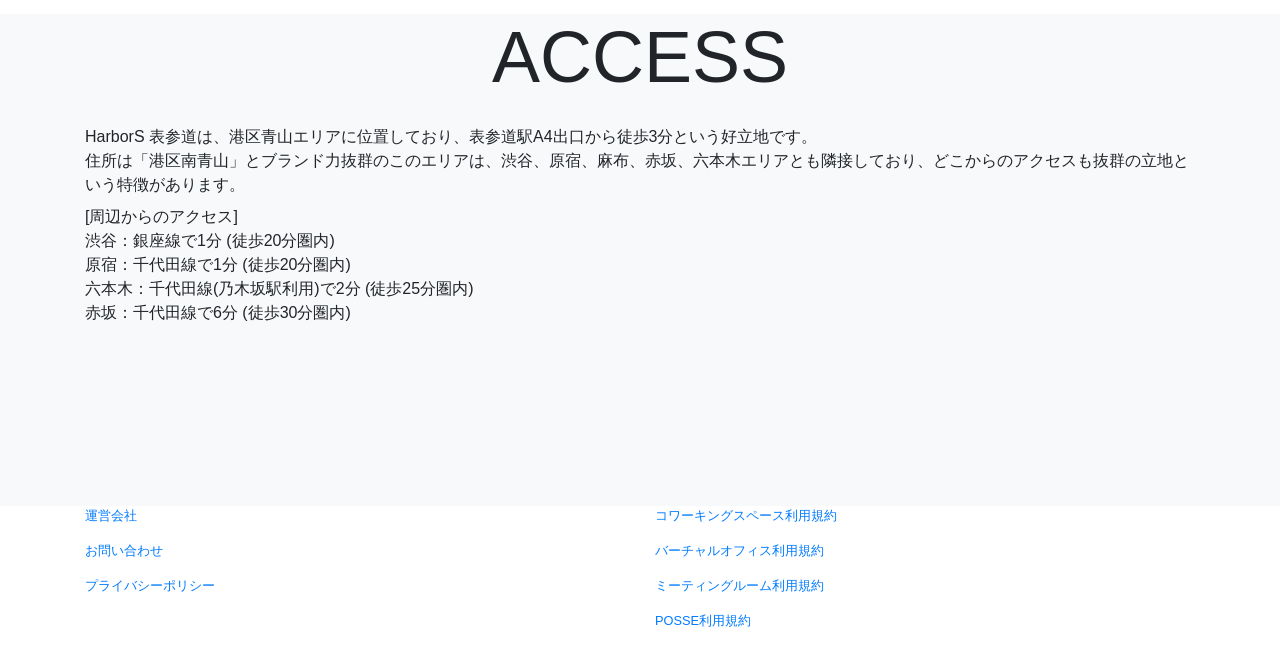
==== commit c8365b17: "#361 料金をSERVICESセクションに移動" ====
--- a/docs/virtual_office/index.html
+++ b/docs/virtual_office/index.html
@@ -490,19 +490,6 @@
             表参道をご活用ください。お客様のビジネスに適した様々なオプションをご用意しております。レンタルオフィスと比較して、低価格で東京都内一等地の住所をご利用いただけます。
           </p>
         </div>
-        <div class="row">
-          <div class="col-md-12">
-            <div class="py-4 bg-light text-center monthly-fee">
-              <h2 class="mb-0 text-center">
-                月額基本料金 <small>(税込)</small>
-              </h2>
-              <p class="mt-2 display-3 text-center">5,280円</p>
-              <p class="mb-0 mx-auto w-75 text-center">
-                ※住所貸し、来客対応の料金が含まれます
-              </p>
-            </div>
-          </div>
-        </div>
       </div>
     </section>
 
@@ -588,6 +575,19 @@
         <h3 class="text-center mb-4 pt-3">
           様々な設備が整っており、あなたのビジネスをサポートします。
         </h3>
+        <div class="row">
+          <div class="col-md-12">
+            <div class="py-4 bg-light text-center monthly-fee">
+              <h2 class="mb-0 text-center">
+                月額基本料金 <small>(税込)</small>
+              </h2>
+              <p class="mt-2 display-3 text-center">5,280円</p>
+              <p class="mb-0 mx-auto w-75 text-center">
+                ※住所貸し、来客対応の料金が含まれます
+              </p>
+            </div>
+          </div>
+        </div>
         <p class="mb-5 text-center">記載されている料金は全て税込価格です。</p>
         <div class="row services-container">
           <div class="col-12 col-md-4 col-lg-3">
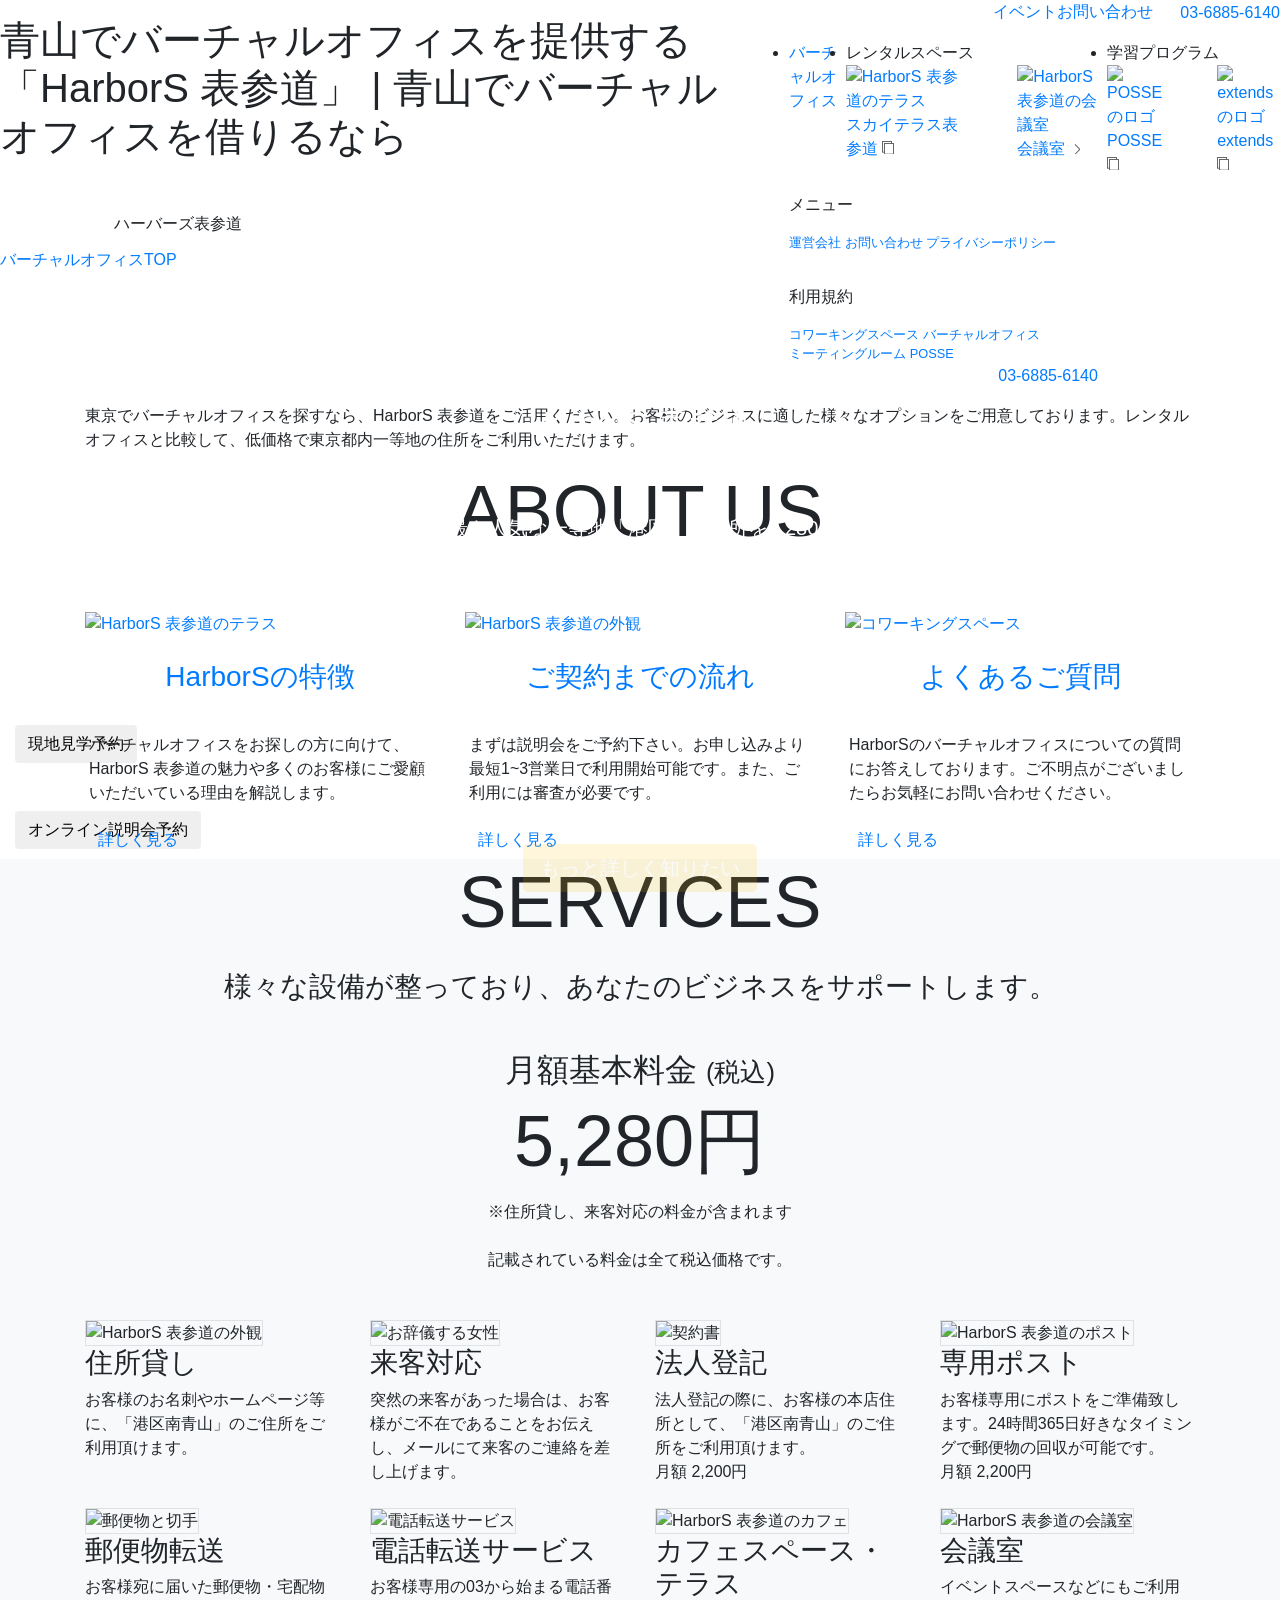
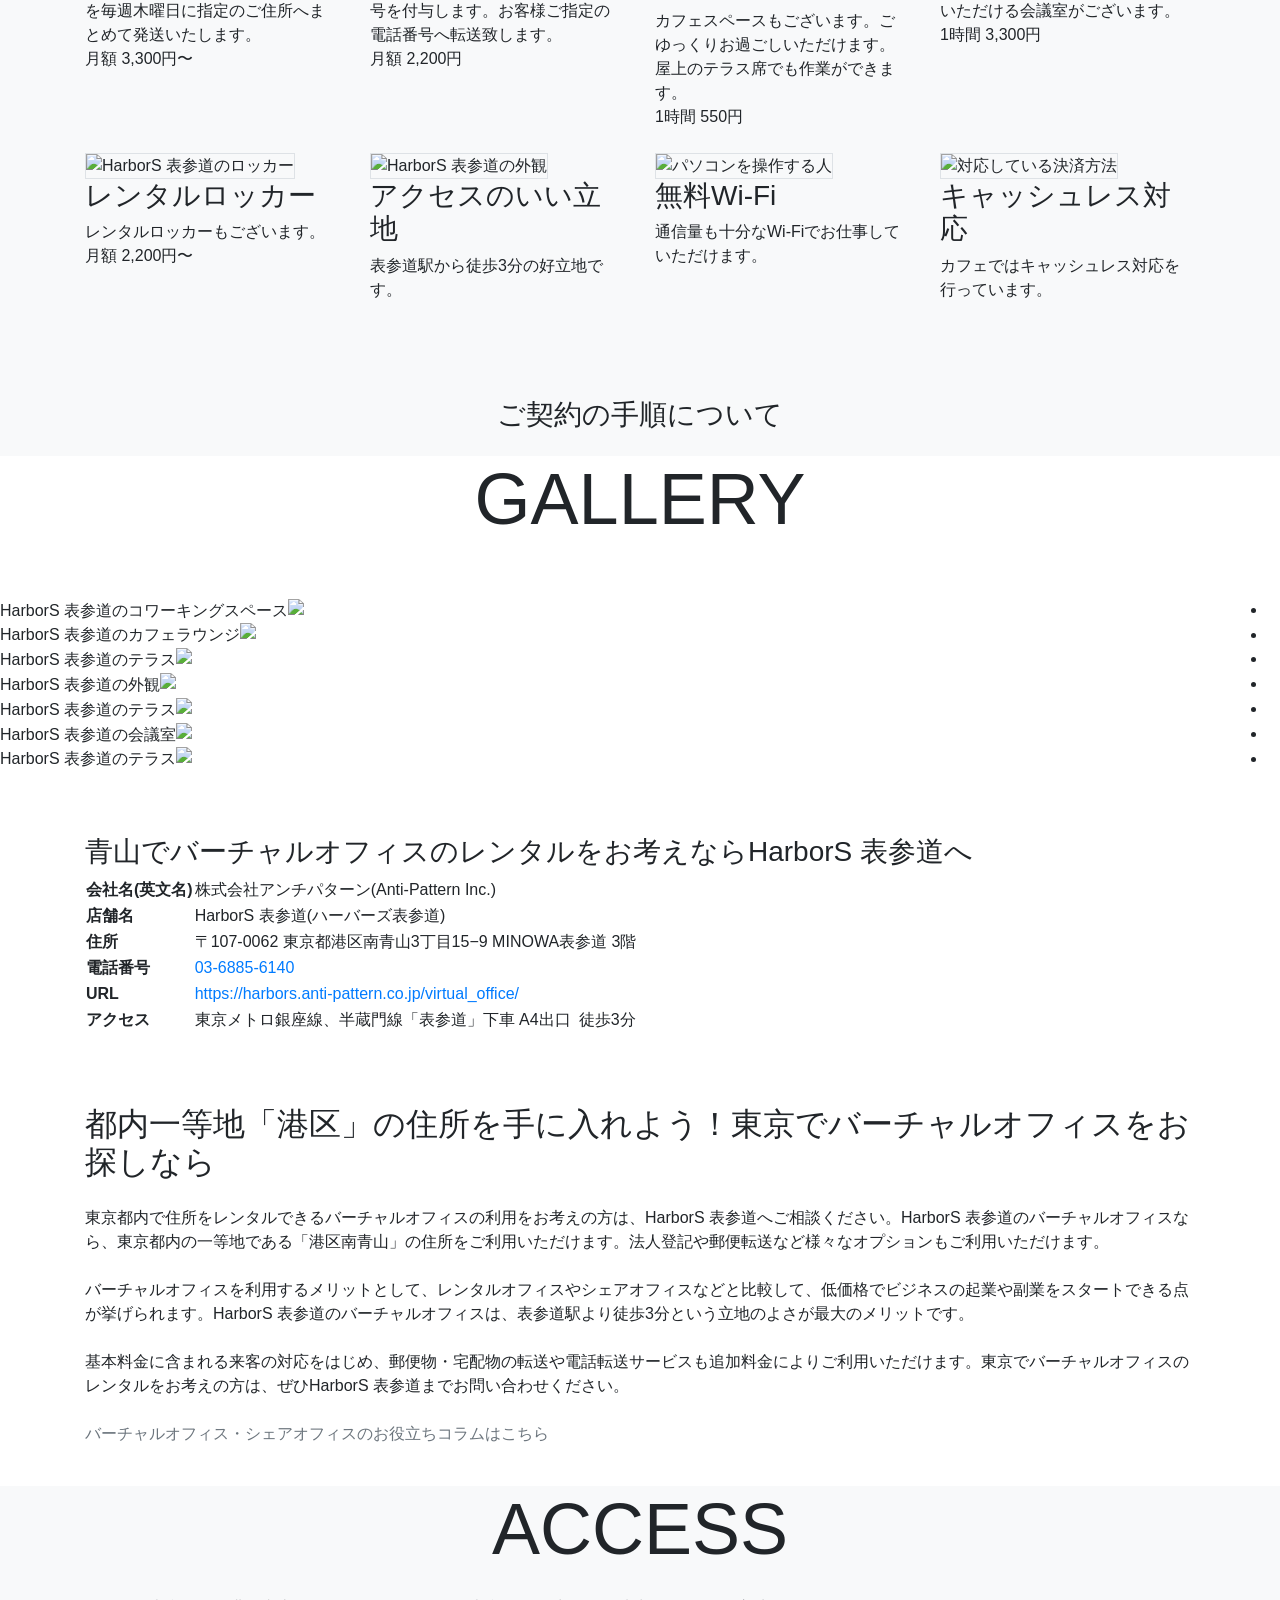
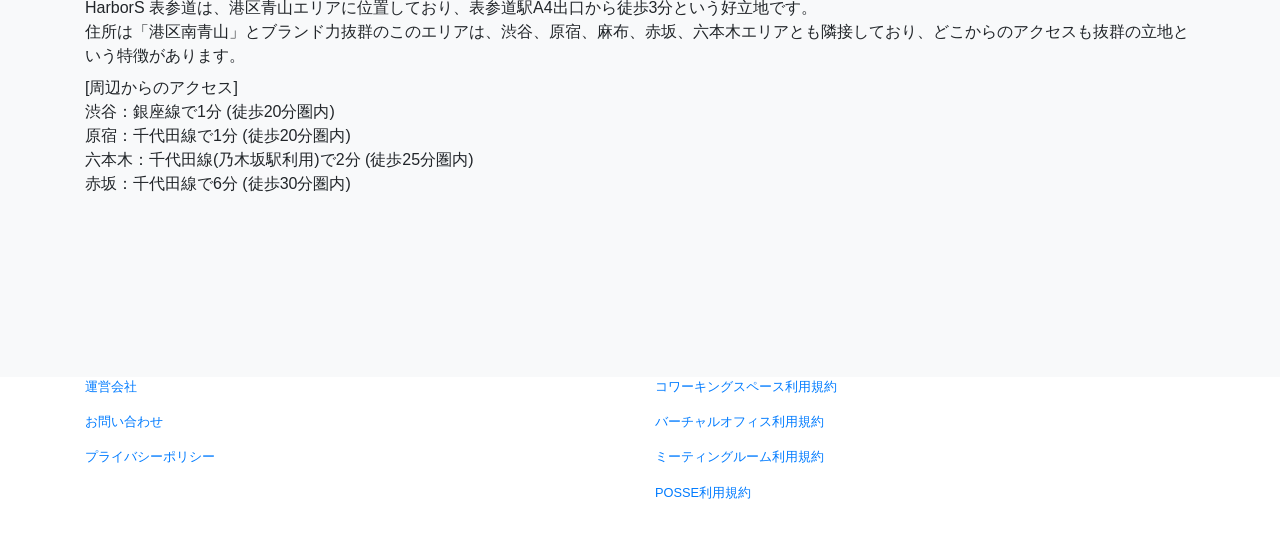
==== commit 9e11b122: "#354 ヘッダーに吹き出しを追加&微調整" ====
--- a/docs/virtual_office/index.html
+++ b/docs/virtual_office/index.html
@@ -114,12 +114,11 @@
 
   <body id="top">
     <header id="header">
-      <h1 class="h-tit mx-4 mt-0 my-3">
-        青山でバーチャルオフィスを提供する「HarborS 表参道」 |
-        青山でバーチャルオフィスを借りるなら
-      </h1>
-      <div class="header-container d-flex justify-content-between ja mx-3">
+      <div class="header-container d-flex justify-content-between ja">
         <div class="header-left">
+          <h1 class="h-tit mt-0 my-3">
+            青山でバーチャルオフィスを提供する「HarborS 表参道」 |<br class="d-lg-none"> 青山でバーチャルオフィスを借りるなら
+          </h1>
           <a href="/" class="d-inline-block">
             <svg id="logo" xmlns="http://www.w3.org/2000/svg" width="109.931" height="53" viewBox="0 0 109.931 53" class="header-logo">
               <g id="レイヤー_1" data-name="レイヤー 1">
@@ -134,7 +133,32 @@
               </g>
             </svg>
           </a>
-          <span>ハーバーズ<br class="d-none d-md-block d-lg-none">表参道</span>
+          <span class="heading">ハーバーズ<br class="d-none d-md-block d-lg-none">表参道</span>
+          <!-- パンくずリスト -->
+          <div class="breadcrumb d-none d-md-block bg-transparent px-0">
+            <ol
+              itemscope
+              itemtype="https://schema.org/BreadcrumbList"
+              class="px-0 mb-0"
+            >
+              <li
+                itemprop="itemListElement"
+                itemscope
+                itemtype="https://schema.org/ListItem"
+                class="breadcrumb-last"
+              >
+                <a
+                  href="/virtual_office/"
+                  itemprop="item"
+                  class="d-inline-block mb-0 disabled"
+                  tabindex="-1"
+                >
+                  <span itemprop="name mx-0">バーチャルオフィスTOP</span>
+                </a>
+                <meta itemprop="position" content="1">
+              </li>
+            </ol>
+          </div>
         </div>
         <div class="header-right">
           <div class="nav-toggle">
@@ -311,31 +335,6 @@
           </nav>
         </div>
       </div>
-      <!-- パンくずリスト -->
-      <div class="breadcrumb d-none d-md-block bg-transparent px-3">
-        <ol
-          itemscope
-          itemtype="https://schema.org/BreadcrumbList"
-          class="px-2 mb-0"
-        >
-          <li
-            itemprop="itemListElement"
-            itemscope
-            itemtype="https://schema.org/ListItem"
-            class="breadcrumb-last"
-          >
-            <a
-              href="/virtual_office/"
-              itemprop="item"
-              class="d-inline-block mb-0 disabled"
-              tabindex="-1"
-            >
-              <span itemprop="name">バーチャルオフィスTOP</span>
-            </a>
-            <meta itemprop="position" content="1">
-          </li>
-        </ol>
-      </div>
     </header>
 
     <!-- トップ画像 -->
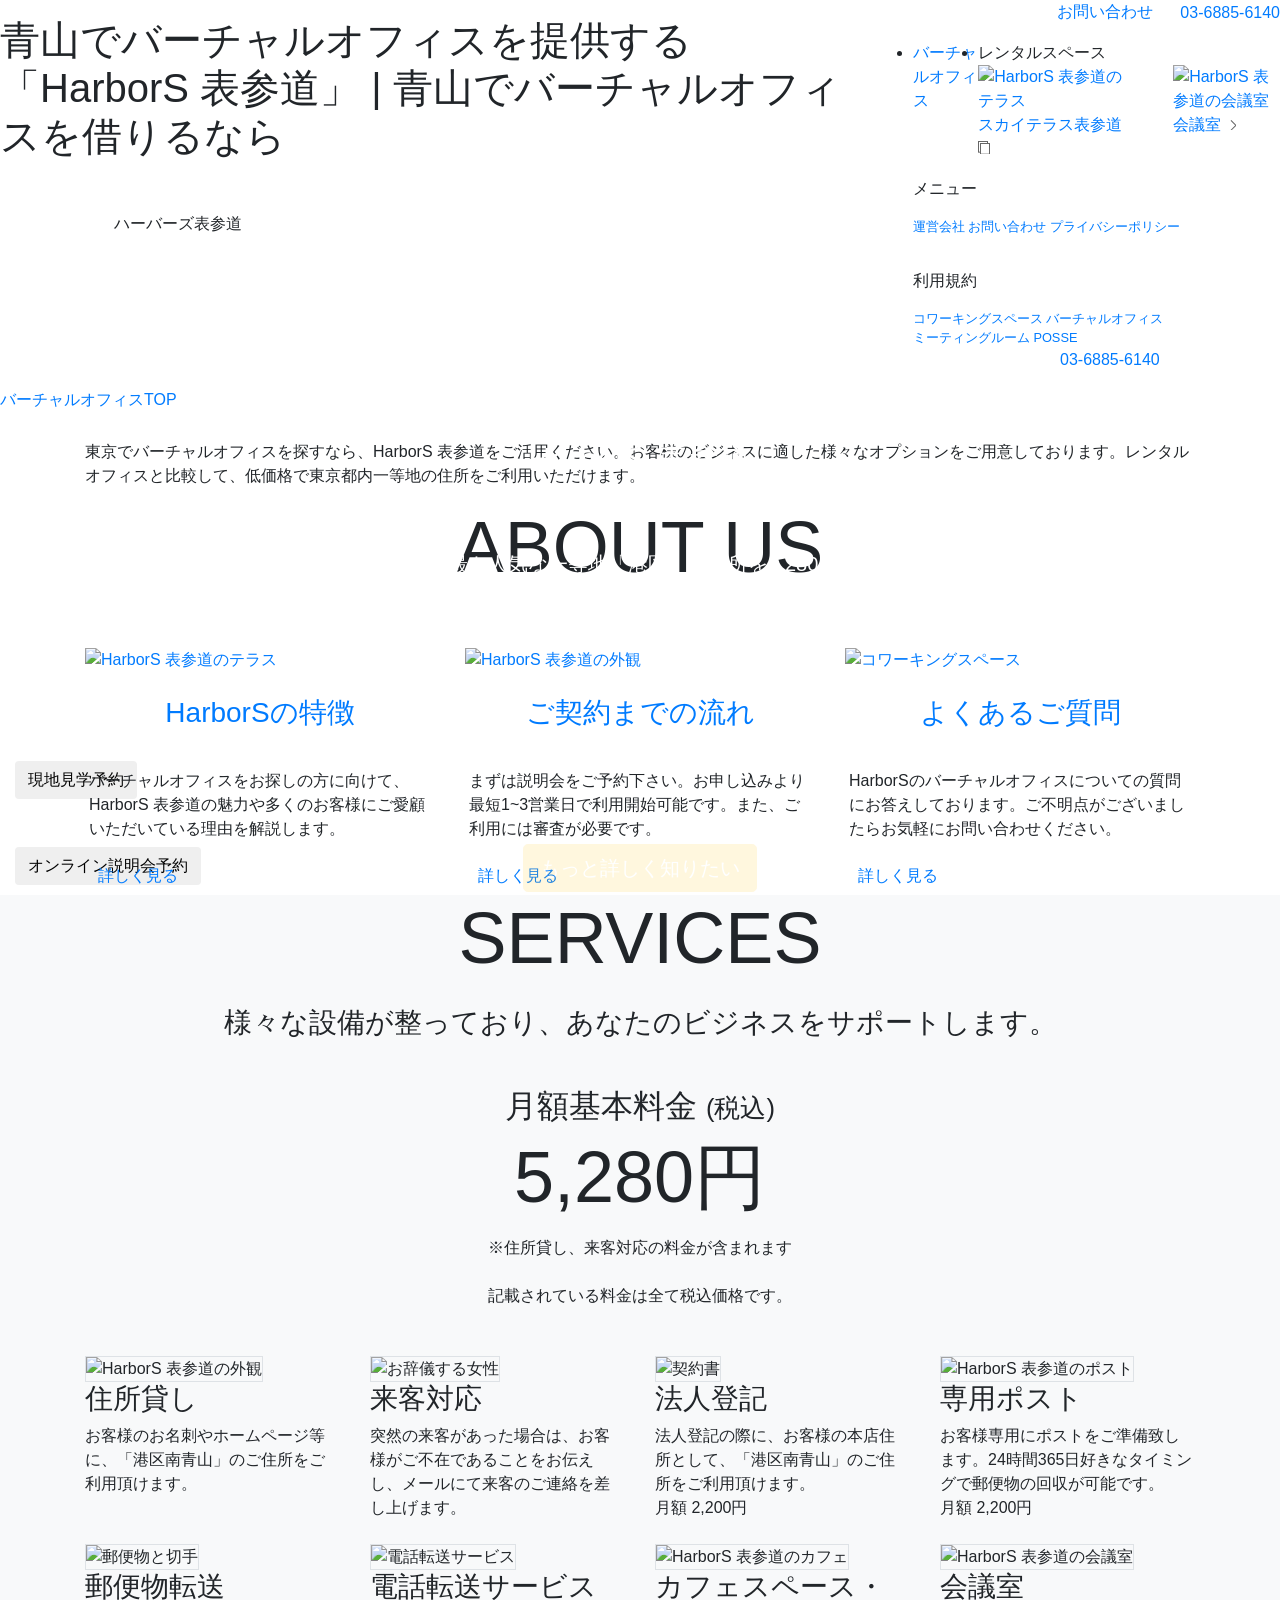
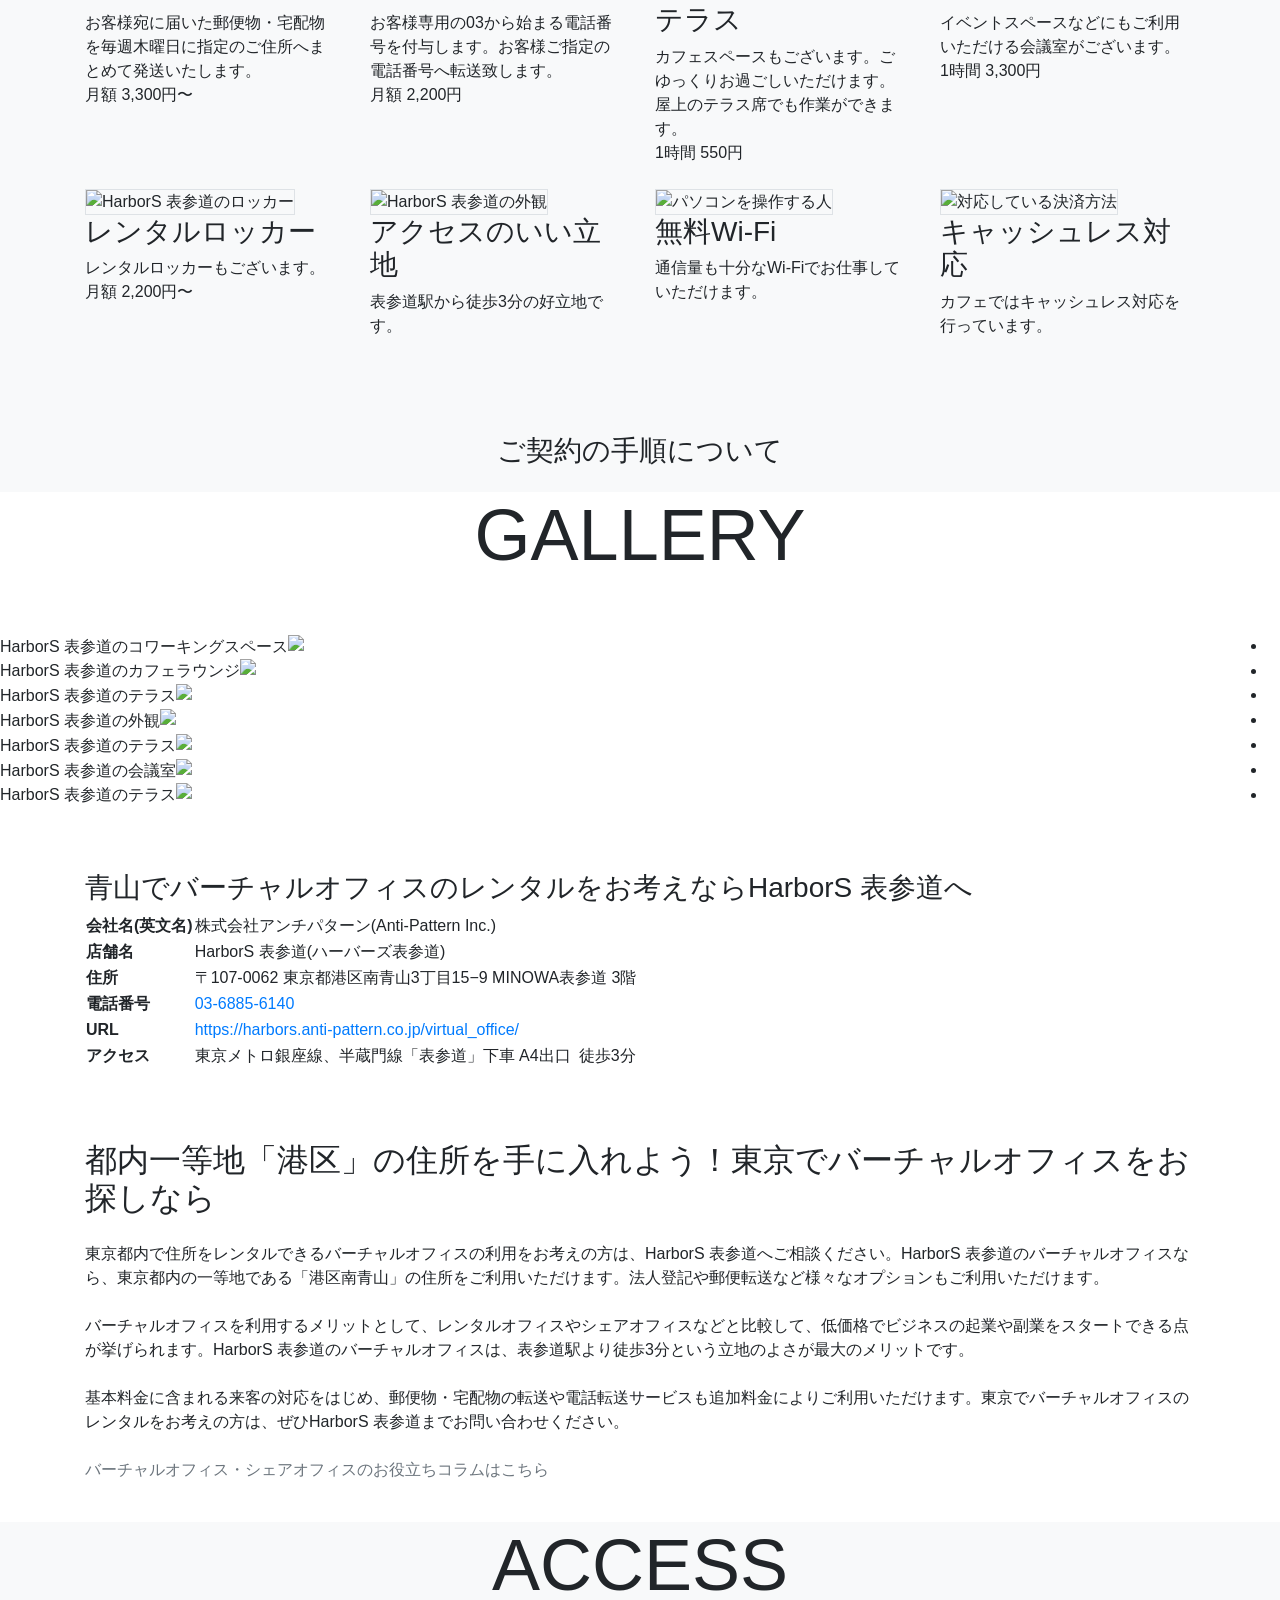
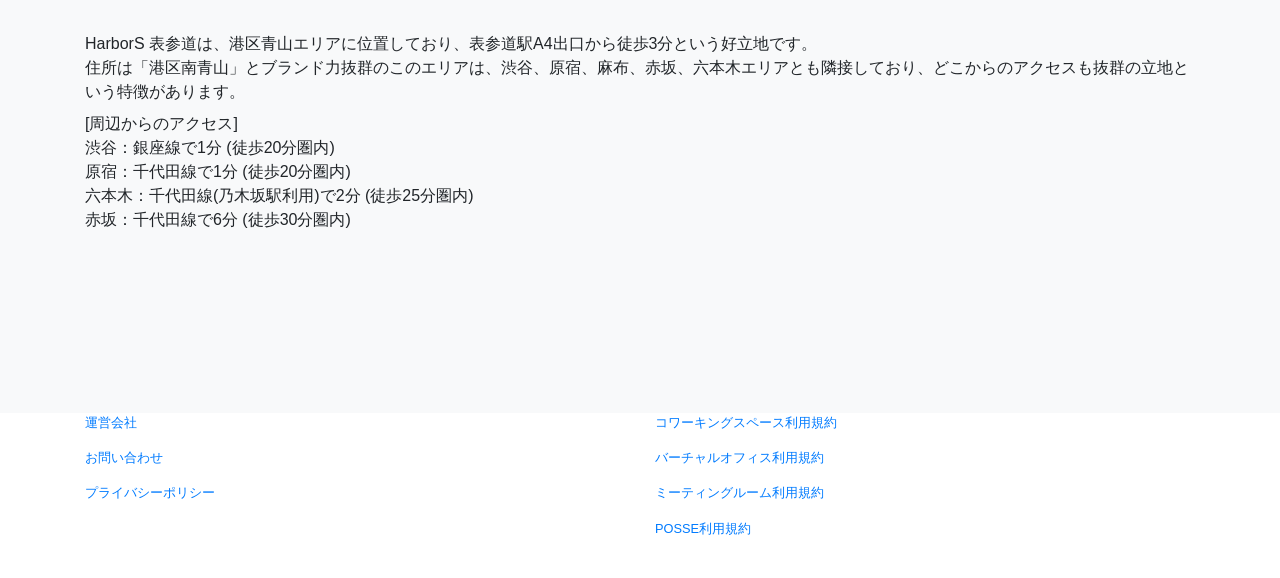
==== commit a11c1688: "#354 ヘッダーの微修正" ====
--- a/docs/virtual_office/index.html
+++ b/docs/virtual_office/index.html
@@ -114,66 +114,130 @@
 
   <body id="top">
     <header id="header">
-      <div class="header-container d-flex justify-content-between ja">
-        <div class="header-left">
-          <h1 class="h-tit mt-0 my-3">
-            青山でバーチャルオフィスを提供する「HarborS 表参道」 |<br class="d-lg-none"> 青山でバーチャルオフィスを借りるなら
-          </h1>
-          <a href="/" class="d-inline-block">
-            <svg id="logo" xmlns="http://www.w3.org/2000/svg" width="109.931" height="53" viewBox="0 0 109.931 53" class="header-logo">
-              <g id="レイヤー_1" data-name="レイヤー 1">
-                <path id="パス_1" data-name="パス 1" d="M193.611,53.18v3.637H180.747c-1.786,0-3.131.592-3.768,2.353a3.535,3.535,0,0,0,3.266,4.952c2.654.09,5.348,0,8.027.04,4.39.09,7.4,2.835,7.636,6.883.251,4.269-2.508,7.821-6.858,8.057-5.253.286-10.535.065-15.944.065V75.354h6.02c3.08,0,6.156.055,9.231-.04a3.41,3.41,0,0,0,3.366-3.718,3.351,3.351,0,0,0-3.346-3.512c-2.6-.1-5.218,0-7.826-.045-4.952-.06-8-2.95-7.982-7.525,0-4.47,3.236-7.49,8.082-7.525,4.144-.025,8.293,0,12.442,0A2.288,2.288,0,0,1,193.611,53.18Z" transform="translate(-85.993 -26.399)" fill="#fff"/>
-                <path id="パス_2" data-name="パス 2" d="M22.807,79.128H18.713V68.171H4.355V79.037H0V53.125H4.169V64.077H18.643v-11h4.164Z" transform="translate(0 -26.45)" fill="#fff"/>
-                <path id="パス_3" data-name="パス 3" d="M76.2,19.666,73.86,17.659,89.548,0c6.652,5.855,13.26,11.659,20.017,17.609l-7.856,8.845-2.328-2.007,5.744-6.522-3.406-3.115-5.845,6.522-2.328-2.007,5.81-6.557L95.844,9.733l-5.8,6.472-2.293-2.037L93.5,7.646,89.819,4.39Z" transform="translate(-36.805)" fill="#fff"/>
-                <path id="パス_4" data-name="パス 4" d="M98.181,66.33h3.055v8.759a19.176,19.176,0,0,1,2.574-.717,5.554,5.554,0,0,1,6.427,4.841A5.965,5.965,0,0,1,105,86.006c-3.632.4-6.672-1.766-6.783-5.132C98.071,76.1,98.181,71.307,98.181,66.33Zm9.061,13.927a3.01,3.01,0,0,0-3.01-3.09,2.895,2.895,0,0,0-2.97,2.865,2.86,2.86,0,0,0,2.85,3.161,2.92,2.92,0,0,0,3.131-2.935Z" transform="translate(-48.905 -33.053)" fill="#fff"/>
-                <path id="パス_5" data-name="パス 5" d="M63.837,93.5c-2.278.161-4.34.391-6.4.421a5.424,5.424,0,0,1-5.679-5.453,6.02,6.02,0,0,1,5.519-6.221c3.467-.271,6.321,1.841,6.522,5.017C63.952,89.291,63.837,91.357,63.837,93.5ZM57.9,91.1a3.012,3.012,0,1,0-3.123-2.9A3.012,3.012,0,0,0,57.9,91.1Z" transform="translate(-25.788 -40.973)" fill="#fff"/>
-                <path id="パス_6" data-name="パス 6" d="M132.78,93.949c-3.562,0-6.02-2.333-6.02-5.774a5.95,5.95,0,0,1,6.186-5.935,5.753,5.753,0,0,1,5.975,5.9,6.02,6.02,0,0,1-6.141,5.81Zm3.01-5.87a2.87,2.87,0,0,0-3.01-3.01,3.01,3.01,0,1,0,.03,6.02,2.87,2.87,0,0,0,2.965-3.01Z" transform="translate(-63.166 -40.981)" fill="#fff"/>
-                <path id="パス_7" data-name="パス 7" d="M82.169,94.144c0-2.784-.14-5.3.045-7.8.171-2.358,2.077-3.547,5.087-3.361V85.44c-2.077.151-2.182,1.635-2.087,3.341s0,3.311,0,5.2Z" transform="translate(-40.921 -41.341)" fill="#fff"/>
-                <path id="パス_8" data-name="パス 8" d="M161.712,83.219v2.463c-1.931,0-2.358,1.169-2.243,2.885s.03,3.582.03,5.519h-2.915c0-2.7-.181-5.363.055-7.982C156.845,83.871,158.952,82.793,161.712,83.219Z" transform="translate(-77.995 -41.423)" fill="#fff"/>
-              </g>
-            </svg>
-          </a>
-          <span class="heading">ハーバーズ<br class="d-none d-md-block d-lg-none">表参道</span>
-          <!-- パンくずリスト -->
-          <div class="breadcrumb d-none d-md-block bg-transparent px-0">
-            <ol
-              itemscope
-              itemtype="https://schema.org/BreadcrumbList"
-              class="px-0 mb-0"
-            >
-              <li
-                itemprop="itemListElement"
-                itemscope
-                itemtype="https://schema.org/ListItem"
-                class="breadcrumb-last"
-              >
-                <a
-                  href="/virtual_office/"
-                  itemprop="item"
-                  class="d-inline-block mb-0 disabled"
-                  tabindex="-1"
-                >
-                  <span itemprop="name mx-0">バーチャルオフィスTOP</span>
-                </a>
-                <meta itemprop="position" content="1">
-              </li>
-            </ol>
-          </div>
-        </div>
-        <div class="header-right">
-          <div class="nav-toggle">
-            <span></span>
-            <span></span>
-            <span></span>
-          </div>
-          <nav class="nav-menu">
-            <ul class="header-upper-right d-md-flex justify-content-end">
-              <p class="d-block d-md-none en">Information</p>
-              <li class="d-inline d-md-block"><a href="/events/">イベント</a></li>
-              <li class="d-none d-md-block"><a href="/contacts/">お問い合わせ</a></li>
-              <li class="d-none d-md-block">
-                <a href="tel: 0368856140">
-                  <svg xmlns="http://www.w3.org/2000/svg" width="18.495" height="18.443" viewBox="0 0 18.495 18.443" class="header-logo mr-1">
+      <div class="header-container ja">
+        <div class="d-flex justify-content-between">
+          <div class="header-left">
+            <h1 class="h-tit mt-0 my-3">
+              青山でバーチャルオフィスを提供する「HarborS 表参道」 |<br class="d-lg-none"> 青山でバーチャルオフィスを借りるなら
+            </h1>
+            <a href="/" class="d-inline-block">
+              <svg id="logo" xmlns="http://www.w3.org/2000/svg" width="109.931" height="53" viewBox="0 0 109.931 53" class="header-logo">
+                <g id="レイヤー_1" data-name="レイヤー 1">
+                  <path id="パス_1" data-name="パス 1" d="M193.611,53.18v3.637H180.747c-1.786,0-3.131.592-3.768,2.353a3.535,3.535,0,0,0,3.266,4.952c2.654.09,5.348,0,8.027.04,4.39.09,7.4,2.835,7.636,6.883.251,4.269-2.508,7.821-6.858,8.057-5.253.286-10.535.065-15.944.065V75.354h6.02c3.08,0,6.156.055,9.231-.04a3.41,3.41,0,0,0,3.366-3.718,3.351,3.351,0,0,0-3.346-3.512c-2.6-.1-5.218,0-7.826-.045-4.952-.06-8-2.95-7.982-7.525,0-4.47,3.236-7.49,8.082-7.525,4.144-.025,8.293,0,12.442,0A2.288,2.288,0,0,1,193.611,53.18Z" transform="translate(-85.993 -26.399)" fill="#fff"/>
+                  <path id="パス_2" data-name="パス 2" d="M22.807,79.128H18.713V68.171H4.355V79.037H0V53.125H4.169V64.077H18.643v-11h4.164Z" transform="translate(0 -26.45)" fill="#fff"/>
+                  <path id="パス_3" data-name="パス 3" d="M76.2,19.666,73.86,17.659,89.548,0c6.652,5.855,13.26,11.659,20.017,17.609l-7.856,8.845-2.328-2.007,5.744-6.522-3.406-3.115-5.845,6.522-2.328-2.007,5.81-6.557L95.844,9.733l-5.8,6.472-2.293-2.037L93.5,7.646,89.819,4.39Z" transform="translate(-36.805)" fill="#fff"/>
+                  <path id="パス_4" data-name="パス 4" d="M98.181,66.33h3.055v8.759a19.176,19.176,0,0,1,2.574-.717,5.554,5.554,0,0,1,6.427,4.841A5.965,5.965,0,0,1,105,86.006c-3.632.4-6.672-1.766-6.783-5.132C98.071,76.1,98.181,71.307,98.181,66.33Zm9.061,13.927a3.01,3.01,0,0,0-3.01-3.09,2.895,2.895,0,0,0-2.97,2.865,2.86,2.86,0,0,0,2.85,3.161,2.92,2.92,0,0,0,3.131-2.935Z" transform="translate(-48.905 -33.053)" fill="#fff"/>
+                  <path id="パス_5" data-name="パス 5" d="M63.837,93.5c-2.278.161-4.34.391-6.4.421a5.424,5.424,0,0,1-5.679-5.453,6.02,6.02,0,0,1,5.519-6.221c3.467-.271,6.321,1.841,6.522,5.017C63.952,89.291,63.837,91.357,63.837,93.5ZM57.9,91.1a3.012,3.012,0,1,0-3.123-2.9A3.012,3.012,0,0,0,57.9,91.1Z" transform="translate(-25.788 -40.973)" fill="#fff"/>
+                  <path id="パス_6" data-name="パス 6" d="M132.78,93.949c-3.562,0-6.02-2.333-6.02-5.774a5.95,5.95,0,0,1,6.186-5.935,5.753,5.753,0,0,1,5.975,5.9,6.02,6.02,0,0,1-6.141,5.81Zm3.01-5.87a2.87,2.87,0,0,0-3.01-3.01,3.01,3.01,0,1,0,.03,6.02,2.87,2.87,0,0,0,2.965-3.01Z" transform="translate(-63.166 -40.981)" fill="#fff"/>
+                  <path id="パス_7" data-name="パス 7" d="M82.169,94.144c0-2.784-.14-5.3.045-7.8.171-2.358,2.077-3.547,5.087-3.361V85.44c-2.077.151-2.182,1.635-2.087,3.341s0,3.311,0,5.2Z" transform="translate(-40.921 -41.341)" fill="#fff"/>
+                  <path id="パス_8" data-name="パス 8" d="M161.712,83.219v2.463c-1.931,0-2.358,1.169-2.243,2.885s.03,3.582.03,5.519h-2.915c0-2.7-.181-5.363.055-7.982C156.845,83.871,158.952,82.793,161.712,83.219Z" transform="translate(-77.995 -41.423)" fill="#fff"/>
+                </g>
+              </svg>
+            </a>
+            <span class="heading">ハーバーズ<br class="d-none d-md-block d-lg-none">表参道</span>
+          </div>
+          <div class="header-right mt-auto">
+            <div class="nav-toggle">
+              <span></span>
+              <span></span>
+              <span></span>
+            </div>
+            <nav class="nav-menu">
+              <ul class="header-upper-right d-md-flex justify-content-end">
+                <li class="d-none d-md-block"><a href="/contacts/">お問い合わせ</a></li>
+                <li class="d-none d-md-block">
+                  <a href="tel: 0368856140">
+                    <svg xmlns="http://www.w3.org/2000/svg" width="18.495" height="18.443" viewBox="0 0 18.495 18.443" class="header-logo mr-1">
+                      <g id="tel-icon" transform="translate(-1479.867 -1076.324)" style="isolation: isolate">
+                        <g id="グループ_1" data-name="グループ 1" transform="translate(1482.828 1076.824)">
+                          <path id="パス_9" data-name="パス 9" d="M1498.5,1089.4a.272.272,0,0,1-.272-.272v-6.015a5.742,5.742,0,1,0-11.485,0v6.015a.272.272,0,1,1-.544,0v-6.015a6.286,6.286,0,1,1,12.573,0v6.015A.272.272,0,0,1,1498.5,1089.4Z" transform="translate(-1486.197 -1076.824)" fill="#fff" stroke="#fff" stroke-width="1"/>
+                        </g>
+                        <g id="グループ_2" data-name="グループ 2" transform="translate(1480.367 1084.208)">
+                          <path id="パス_10" data-name="パス 10" d="M1483.1,1099.5h-1.419a1.316,1.316,0,0,1-1.314-1.314v-2.56a1.315,1.315,0,0,1,1.314-1.314h1.419a.272.272,0,0,1,.272.272v4.645A.272.272,0,0,1,1483.1,1099.5Zm-1.419-4.645a.771.771,0,0,0-.771.77v2.56a.771.771,0,0,0,.771.77h1.147v-4.1Z" transform="translate(-1480.367 -1094.316)" fill="#fff" stroke="#fff" stroke-width="1"/>
+                        </g>
+                        <g id="グループ_3" data-name="グループ 3" transform="translate(1494.857 1084.208)">
+                          <path id="パス_11" data-name="パス 11" d="M1516.381,1099.5h-1.419a.272.272,0,0,1-.272-.272v-4.645a.272.272,0,0,1,.272-.272h1.419a1.315,1.315,0,0,1,1.314,1.314v2.56A1.316,1.316,0,0,1,1516.381,1099.5Zm-1.147-.544h1.147a.771.771,0,0,0,.771-.77v-2.56a.771.771,0,0,0-.771-.77h-1.147Z" transform="translate(-1514.69 -1094.316)" fill="#fff" stroke="#fff" stroke-width="1"/>
+                        </g>
+                        <g id="グループ_4" data-name="グループ 4" transform="translate(1487.05 1091.911)">
+                          <path id="パス_12" data-name="パス 12" d="M1497.375,1114.918a1.178,1.178,0,1,1,1.178-1.178A1.179,1.179,0,0,1,1497.375,1114.918Zm0-1.812a.634.634,0,1,0,.634.634A.635.635,0,0,0,1497.375,1113.106Z" transform="translate(-1496.197 -1112.562)" fill="#fff" stroke="#fff" stroke-width="1"/>
+                        </g>
+                        <g id="グループ_5" data-name="グループ 5" transform="translate(1482.828 1088.853)">
+                          <path id="パス_13" data-name="パス 13" d="M1490.69,1109.825h-.257a4.241,4.241,0,0,1-4.236-4.236.272.272,0,1,1,.544,0,3.7,3.7,0,0,0,3.693,3.692h.257a.272.272,0,1,1,0,.544Z" transform="translate(-1486.197 -1105.317)" fill="#fff" stroke="#fff" stroke-width="1"/>
+                        </g>
+                      </g>
+                    </svg>
+                    03-6885-6140
+                  </a>
+                </li>
+              </ul>
+              <ul class="header-lower-right d-md-flex justify-content-end">
+                <p class="d-block d-md-none en">service</p>
+                <li>
+                  <a href="/virtual_office/">
+                    バーチャルオフィス
+                    <svg xmlns="http://www.w3.org/2000/svg" width="10.607" height="10.606" viewBox="0 0 10.607 10.606" class="d-inline d-md-none">
+                      <path id="arrow" d="M7,0V7H0" transform="translate(0 5.303) rotate(-45)" fill="none" stroke="#FFF" stroke-width="1"/>
+                    </svg>
+                  </a>
+                </li>
+                <li>
+                  <a class="header-disabled">レンタルスペース</a>
+                  <div class="speech-bubble triangle-2">
+                    <div class="d-flex d-md-block d-xl-flex justify-content-between">
+                      <div class="mr-0 mr-xl-5 mb-0 mb-md-4 mb-xl-0">
+                        <a href="http://sky-terrace.anti-pattern.co.jp/">
+                          <img src="/img/rental_space.jpg" alt="HarborS 表参道のテラス" class="radius">
+                          <span>
+                            スカイテラス表参道
+                            <svg xmlns="http://www.w3.org/2000/svg" width="12" height="13.667" viewBox="0 0 12 13.667" class="link-icon">
+                              <g id="link-icon" transform="translate(-1154 -5516)">
+                                <g id="長方形_33" data-name="長方形 33" transform="translate(1154 5516)" fill="#fff" stroke="#666" stroke-width="1">
+                                  <rect width="10" height="11.667" stroke="none"/>
+                                  <rect x="0.5" y="0.5" width="9" height="10.667" fill="none"/>
+                                </g>
+                                <g id="長方形_34" data-name="長方形 34" transform="translate(1156 5518)" fill="#fff" stroke="#666" stroke-width="1">
+                                  <rect width="10" height="11.667" stroke="none"/>
+                                  <rect x="0.5" y="0.5" width="9" height="10.667" fill="none"/>
+                                </g>
+                              </g>
+                            </svg>
+                          </span>
+                        </a>
+                      </div>
+                      <div>
+                        <a href="/rooms/">
+                          <img src="/img/room-a.png" alt="HarborS 表参道の会議室" class="radius">
+                          <span>
+                            会議室
+                            <svg xmlns="http://www.w3.org/2000/svg" width="10.607" height="10.606" viewBox="0 0 10.607 10.606" class="arrow">
+                              <path id="arrow" d="M7,0V7H0" transform="translate(0 5.303) rotate(-45)" fill="none" stroke="#666" stroke-width="1"/>
+                            </svg>
+                          </span>
+                        </a>
+                      </div>
+                    </div>
+                  </div>
+                </li>
+              </ul>
+
+              <ul class="nav-footer">
+                <div class="nav-footer-container">
+                  <p>メニュー</p>
+                  <p class="small">
+                    <a href="https://anti-pattern.co.jp/" target="_blank">運営会社</a>
+                    <a href="/contacts/">お問い合わせ</a>
+                    <a href="https://anti-pattern.co.jp/legal/privacy/" target="_blank">プライバシーポリシー</a>
+                  </p>
+                  <p class="pt-3">利用規約</p>
+                  <p class="small mb-0">
+                    <a href="/terms/harbors/">コワーキングスペース</a>
+                    <a href="/terms//virtual_office/">バーチャルオフィス</a><br>
+                    <a href="/terms/rooms/">ミーティングルーム</a>
+                    <a href="/terms/posse">POSSE</a>
+                  </p>
+                </div>
+                <a href="tel:0368856140" class="d-block text-center nav-footer-bottom">
+                  <svg xmlns="http://www.w3.org/2000/svg" width="18.495" height="18.443" viewBox="0 0 18.495 18.443" class="mr-1">
                     <g id="tel-icon" transform="translate(-1479.867 -1076.324)" style="isolation: isolate">
                       <g id="グループ_1" data-name="グループ 1" transform="translate(1482.828 1076.824)">
                         <path id="パス_9" data-name="パス 9" d="M1498.5,1089.4a.272.272,0,0,1-.272-.272v-6.015a5.742,5.742,0,1,0-11.485,0v6.015a.272.272,0,1,1-.544,0v-6.015a6.286,6.286,0,1,1,12.573,0v6.015A.272.272,0,0,1,1498.5,1089.4Z" transform="translate(-1486.197 -1076.824)" fill="#fff" stroke="#fff" stroke-width="1"/>
@@ -194,145 +258,34 @@
                   </svg>
                   03-6885-6140
                 </a>
-              </li>
-            </ul>
-            <ul class="header-lower-right d-md-flex justify-content-end">
-              <p class="d-block d-md-none en">service</p>
-              <li>
-                <a href="/virtual_office/">
-                  バーチャルオフィス
-                  <svg xmlns="http://www.w3.org/2000/svg" width="10.607" height="10.606" viewBox="0 0 10.607 10.606" class="d-inline d-md-none">
-                    <path id="arrow" d="M7,0V7H0" transform="translate(0 5.303) rotate(-45)" fill="none" stroke="#FFF" stroke-width="1"/>
-                  </svg>
-                </a>
-              </li>
-              <li>
-                <a class="header-disabled">レンタルスペース</a>
-                <div class="speech-bubble triangle-1">
-                  <div class="d-flex d-md-block d-xl-flex justify-content-between">
-                    <div class="mr-0 mr-xl-5 mb-0 mb-md-4 mb-xl-0">
-                      <a href="http://sky-terrace.anti-pattern.co.jp/">
-                        <img src="/img/rental_space.jpg" alt="HarborS 表参道のテラス" class="radius">
-                        <span>
-                          スカイテラス表参道
-                          <svg xmlns="http://www.w3.org/2000/svg" width="12" height="13.667" viewBox="0 0 12 13.667" class="link-icon">
-                            <g id="link-icon" transform="translate(-1154 -5516)">
-                              <g id="長方形_33" data-name="長方形 33" transform="translate(1154 5516)" fill="#fff" stroke="#666" stroke-width="1">
-                                <rect width="10" height="11.667" stroke="none"/>
-                                <rect x="0.5" y="0.5" width="9" height="10.667" fill="none"/>
-                              </g>
-                              <g id="長方形_34" data-name="長方形 34" transform="translate(1156 5518)" fill="#fff" stroke="#666" stroke-width="1">
-                                <rect width="10" height="11.667" stroke="none"/>
-                                <rect x="0.5" y="0.5" width="9" height="10.667" fill="none"/>
-                              </g>
-                            </g>
-                          </svg>
-                        </span>
-                      </a>
-                    </div>
-                    <div>
-                      <a href="/rooms/">
-                        <img src="/img/room-a.png" alt="HarborS 表参道の会議室" class="radius">
-                        <span>
-                          会議室
-                          <svg xmlns="http://www.w3.org/2000/svg" width="10.607" height="10.606" viewBox="0 0 10.607 10.606" class="arrow">
-                            <path id="arrow" d="M7,0V7H0" transform="translate(0 5.303) rotate(-45)" fill="none" stroke="#666" stroke-width="1"/>
-                          </svg>
-                        </span>
-                      </a>
-                    </div>
-                  </div>
-                </div>
-              </li>
-              <li>
-                <a class="header-disabled">学習プログラム</a>
-                <div class="speech-bubble triangle-2">
-                  <div class="d-flex d-md-block d-xl-flex justify-content-between">
-                    <div class="mr-0 mr-xl-5 mb-0 mb-md-4 mb-xl-0">
-                      <a href="https://posse.anti-pattern.co.jp/">
-                        <img src="/img/posseLogotouka.png" alt="POSSEのロゴ" width="280" height="auto" class="radius">
-                        <span>
-                          POSSE
-                            <svg xmlns="http://www.w3.org/2000/svg" width="12" height="13.667" viewBox="0 0 12 13.667" class="link-icon">
-                              <g id="link-icon" transform="translate(-1154 -5516)">
-                                <g id="長方形_33" data-name="長方形 33" transform="translate(1154 5516)" fill="#fff" stroke="#666" stroke-width="1">
-                                  <rect width="10" height="11.667" stroke="none"/>
-                                  <rect x="0.5" y="0.5" width="9" height="10.667" fill="none"/>
-                                </g>
-                                <g id="長方形_34" data-name="長方形 34" transform="translate(1156 5518)" fill="#fff" stroke="#666" stroke-width="1">
-                                  <rect width="10" height="11.667" stroke="none"/>
-                                  <rect x="0.5" y="0.5" width="9" height="10.667" fill="none"/>
-                                </g>
-                              </g>
-                            </svg>
-                        </span>
-                      </a>
-                    </div>
-                    <div>
-                      <a href="/extends/">
-                        <img src="/img/extendsLogoTouka.png" alt="extendsのロゴ" width="280" height="auto" class="radius">
-                        <span>
-                          extends
-                          <svg xmlns="http://www.w3.org/2000/svg" width="12" height="13.667" viewBox="0 0 12 13.667" class="link-icon">
-                            <g id="link-icon" transform="translate(-1154 -5516)">
-                              <g id="長方形_33" data-name="長方形 33" transform="translate(1154 5516)" fill="#fff" stroke="#666" stroke-width="1">
-                                <rect width="10" height="11.667" stroke="none"/>
-                                <rect x="0.5" y="0.5" width="9" height="10.667" fill="none"/>
-                              </g>
-                              <g id="長方形_34" data-name="長方形 34" transform="translate(1156 5518)" fill="#fff" stroke="#666" stroke-width="1">
-                                <rect width="10" height="11.667" stroke="none"/>
-                                <rect x="0.5" y="0.5" width="9" height="10.667" fill="none"/>
-                              </g>
-                            </g>
-                          </svg>
-                        </span>
-                      </a>
-                    </div>
-                  </div>
-                </div>
-              </li>
-            </ul>
-
-            <ul class="nav-footer">
-              <div class="nav-footer-container">
-                <p>メニュー</p>
-                <p class="small">
-                  <a href="https://anti-pattern.co.jp/" target="_blank">運営会社</a>
-                  <a href="/contacts/">お問い合わせ</a>
-                  <a href="https://anti-pattern.co.jp/legal/privacy/" target="_blank">プライバシーポリシー</a>
-                </p>
-                <p class="pt-3">利用規約</p>
-                <p class="small mb-0">
-                  <a href="/terms/harbors/">コワーキングスペース</a>
-                  <a href="/terms//virtual_office/">バーチャルオフィス</a><br>
-                  <a href="/terms/rooms/">ミーティングルーム</a>
-                  <a href="/terms/posse">POSSE</a>
-                </p>
-              </div>
-              <a href="tel:0368856140" class="d-block text-center nav-footer-bottom">
-                <svg xmlns="http://www.w3.org/2000/svg" width="18.495" height="18.443" viewBox="0 0 18.495 18.443" class="mr-1">
-                  <g id="tel-icon" transform="translate(-1479.867 -1076.324)" style="isolation: isolate">
-                    <g id="グループ_1" data-name="グループ 1" transform="translate(1482.828 1076.824)">
-                      <path id="パス_9" data-name="パス 9" d="M1498.5,1089.4a.272.272,0,0,1-.272-.272v-6.015a5.742,5.742,0,1,0-11.485,0v6.015a.272.272,0,1,1-.544,0v-6.015a6.286,6.286,0,1,1,12.573,0v6.015A.272.272,0,0,1,1498.5,1089.4Z" transform="translate(-1486.197 -1076.824)" fill="#fff" stroke="#fff" stroke-width="1"/>
-                    </g>
-                    <g id="グループ_2" data-name="グループ 2" transform="translate(1480.367 1084.208)">
-                      <path id="パス_10" data-name="パス 10" d="M1483.1,1099.5h-1.419a1.316,1.316,0,0,1-1.314-1.314v-2.56a1.315,1.315,0,0,1,1.314-1.314h1.419a.272.272,0,0,1,.272.272v4.645A.272.272,0,0,1,1483.1,1099.5Zm-1.419-4.645a.771.771,0,0,0-.771.77v2.56a.771.771,0,0,0,.771.77h1.147v-4.1Z" transform="translate(-1480.367 -1094.316)" fill="#fff" stroke="#fff" stroke-width="1"/>
-                    </g>
-                    <g id="グループ_3" data-name="グループ 3" transform="translate(1494.857 1084.208)">
-                      <path id="パス_11" data-name="パス 11" d="M1516.381,1099.5h-1.419a.272.272,0,0,1-.272-.272v-4.645a.272.272,0,0,1,.272-.272h1.419a1.315,1.315,0,0,1,1.314,1.314v2.56A1.316,1.316,0,0,1,1516.381,1099.5Zm-1.147-.544h1.147a.771.771,0,0,0,.771-.77v-2.56a.771.771,0,0,0-.771-.77h-1.147Z" transform="translate(-1514.69 -1094.316)" fill="#fff" stroke="#fff" stroke-width="1"/>
-                    </g>
-                    <g id="グループ_4" data-name="グループ 4" transform="translate(1487.05 1091.911)">
-                      <path id="パス_12" data-name="パス 12" d="M1497.375,1114.918a1.178,1.178,0,1,1,1.178-1.178A1.179,1.179,0,0,1,1497.375,1114.918Zm0-1.812a.634.634,0,1,0,.634.634A.635.635,0,0,0,1497.375,1113.106Z" transform="translate(-1496.197 -1112.562)" fill="#fff" stroke="#fff" stroke-width="1"/>
-                    </g>
-                    <g id="グループ_5" data-name="グループ 5" transform="translate(1482.828 1088.853)">
-                      <path id="パス_13" data-name="パス 13" d="M1490.69,1109.825h-.257a4.241,4.241,0,0,1-4.236-4.236.272.272,0,1,1,.544,0,3.7,3.7,0,0,0,3.693,3.692h.257a.272.272,0,1,1,0,.544Z" transform="translate(-1486.197 -1105.317)" fill="#fff" stroke="#fff" stroke-width="1"/>
-                    </g>
-                  </g>
-                </svg>
-                03-6885-6140
+              </ul>
+            </nav>
+          </div>
+        </div>
+        <!-- パンくずリスト -->
+        <div class="breadcrumb d-none d-md-block bg-transparent px-0 pt-0">
+          <ol
+            itemscope
+            itemtype="https://schema.org/BreadcrumbList"
+            class="px-0 mb-0"
+          >
+            <li
+              itemprop="itemListElement"
+              itemscope
+              itemtype="https://schema.org/ListItem"
+              class="breadcrumb-last"
+            >
+              <a
+                href="/virtual_office/"
+                itemprop="item"
+                class="d-inline-block mb-0 disabled"
+                tabindex="-1"
+              >
+                <span itemprop="name mx-0">バーチャルオフィスTOP</span>
               </a>
-            </ul>
-          </nav>
+              <meta itemprop="position" content="1">
+            </li>
+          </ol>
         </div>
       </div>
     </header>
